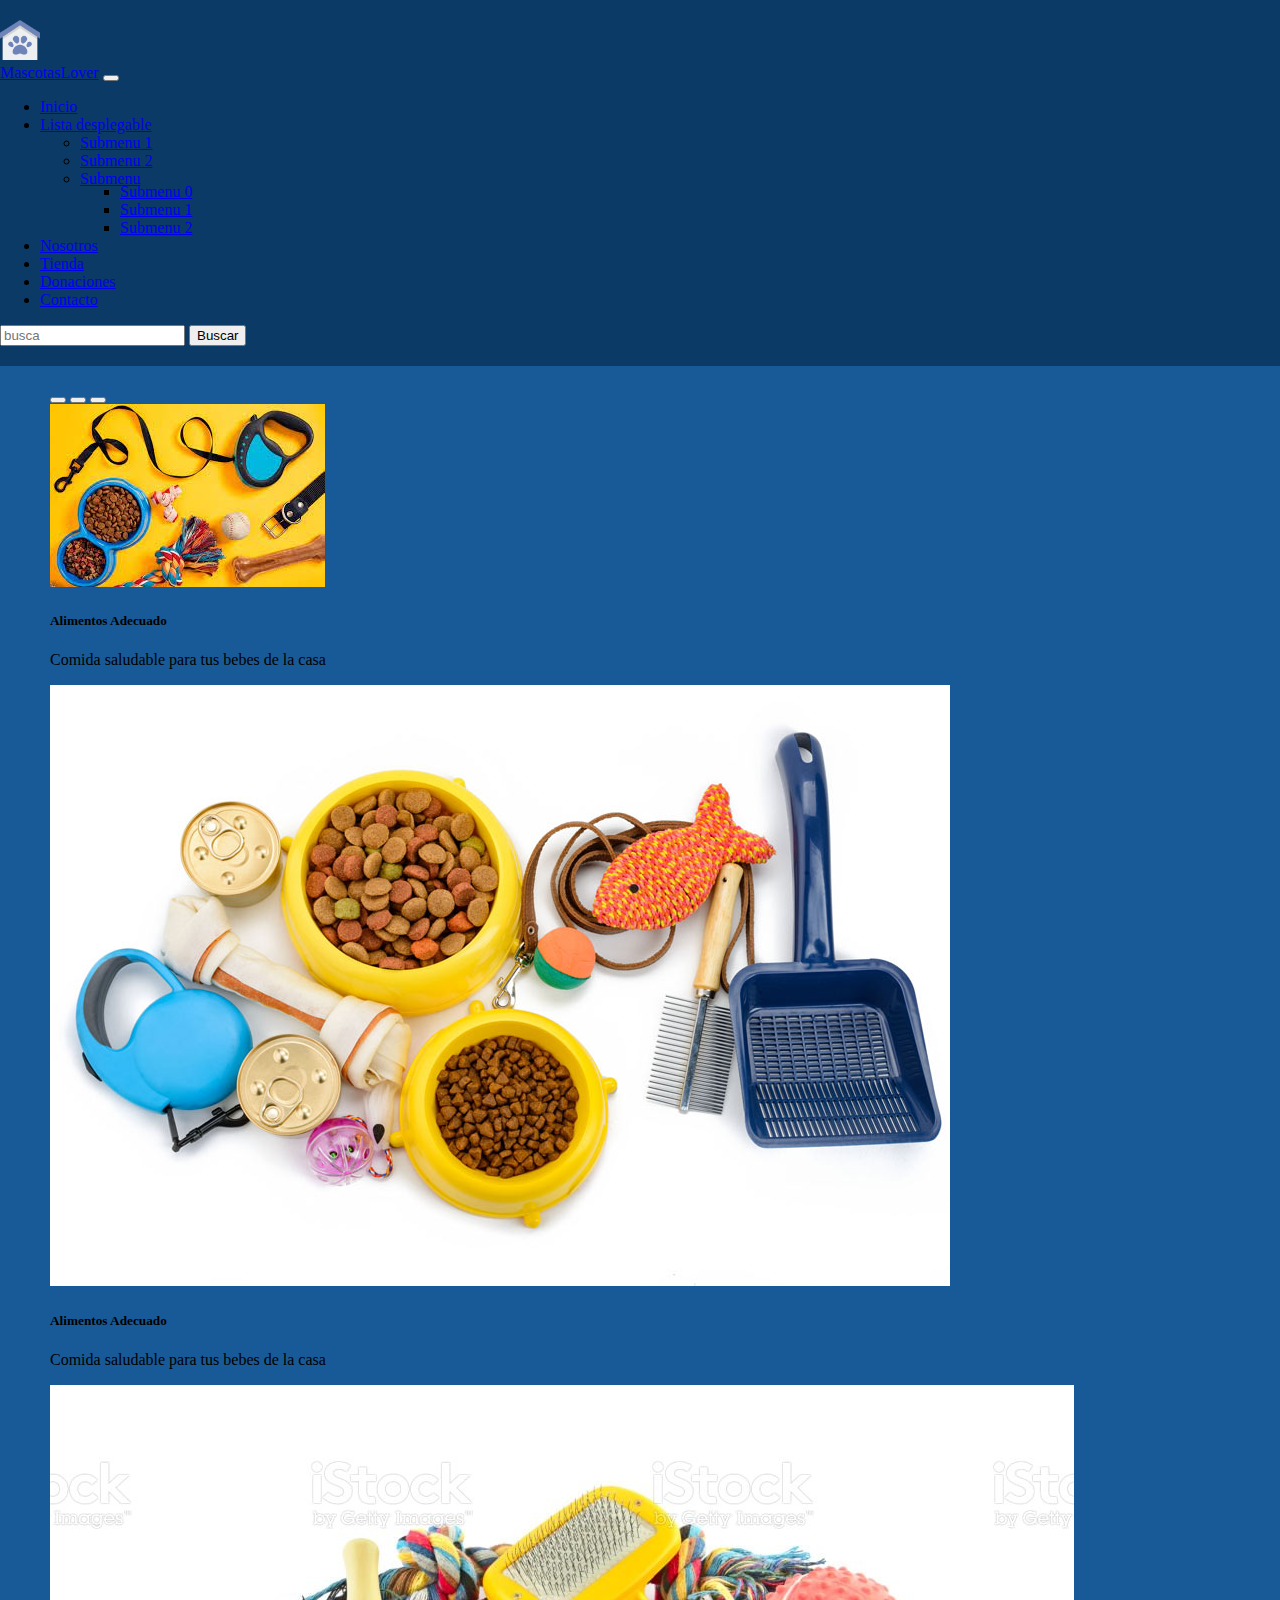
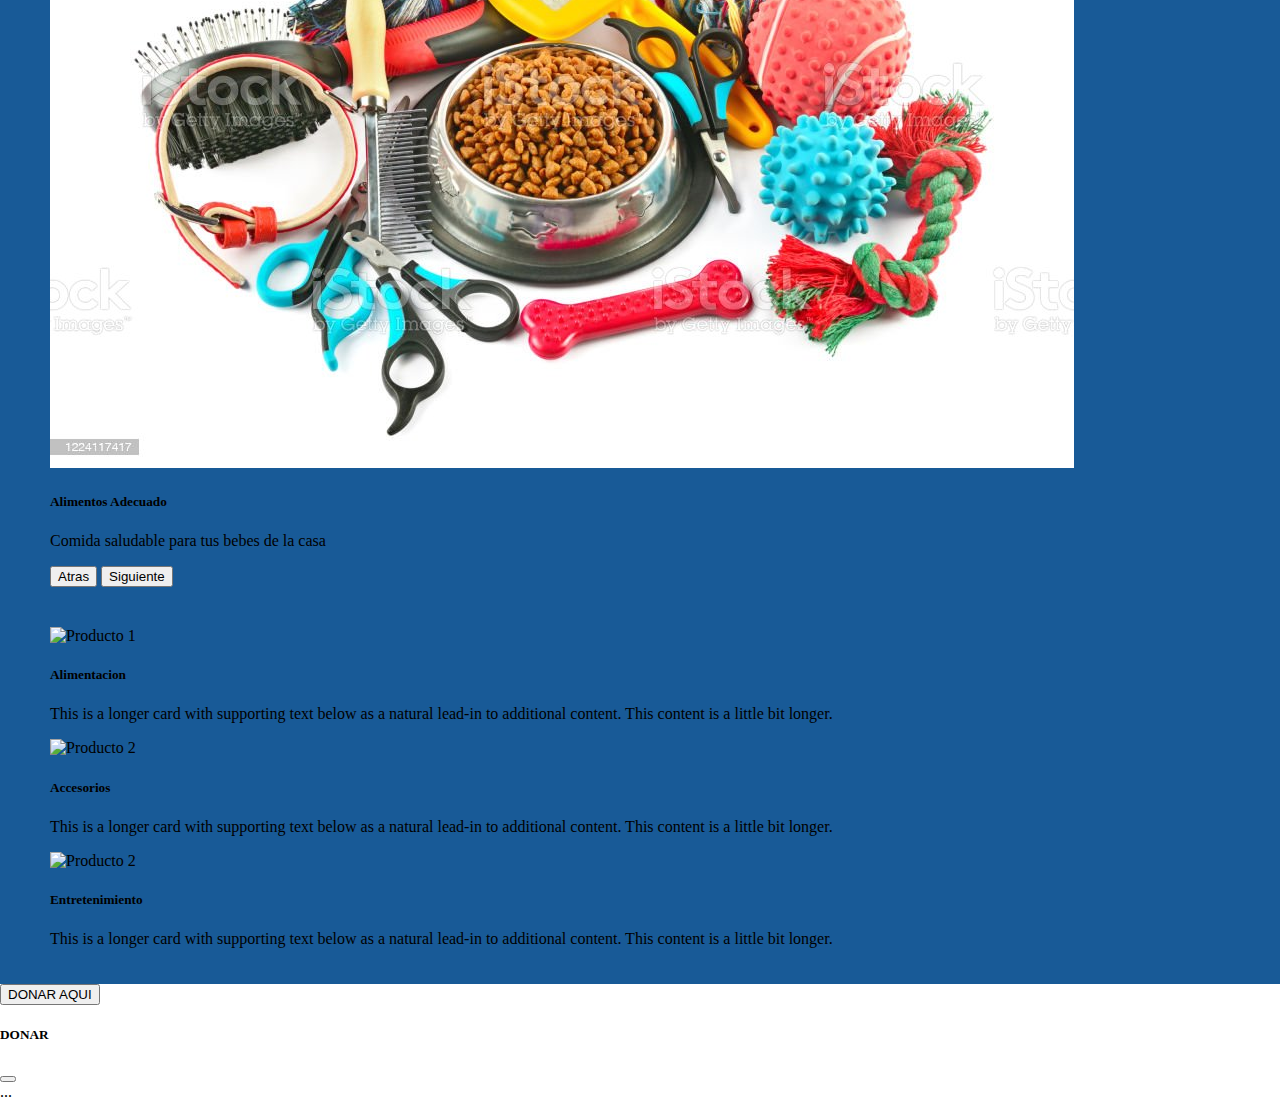
==== index.html @ edf89e9c "Avance 1.1" ====
<!doctype html>
<html lang="en">
  <head>
    <meta charset="utf-8">
    <meta name="viewport" content="width=device-width, initial-scale=1">

    <!-- Bootstrap CSS -->
    <link href="https://cdn.jsdelivr.net/npm/bootstrap@5.1.3/dist/css/bootstrap.min.css" rel="stylesheet" integrity="sha384-1BmE4kWBq78iYhFldvKuhfTAU6auU8tT94WrHftjDbrCEXSU1oBoqyl2QvZ6jIW3" crossorigin="anonymous">
    <link rel="icon" href="img/logo.png">
    <link rel="stylesheet" href="css/style.css">
    <title>MascotasLover</title>
  </head>
  <body>



    <header>
        <nav class="navbar navbar-expand-lg navbar-dark bg-dark fixed-top PX-5">
            <div class="container-fluid">              
                <div class="logo">
                    <img src="img/logo.png" alt="logo" width="40" height="40" class="d-inline-block align-text-top">
                </div>
                <a class="navbar-brand" href="index.html">MascotasLover</a>
                <button class="navbar-toggler" type="button" data-bs-toggle="collapse" data-bs-target="#navbarSupportedContent" aria-controls="navbarSupportedContent" aria-expanded="false" aria-label="Toggle navigation">
                    <span class="navbar-toggler-icon"></span>
                    </button>
                    <div class="collapse navbar-collapse" id="navbarSupportedContent">                       


            <ul class="navbar-nav mx-auto mb-2 mb-lg-0">
              <li class="nav-item">
                <a class="nav-link active" aria-current="page" href="index.html">Inicio</a>
              </li>

              <li class="nav-item dropdown">
                <a class="nav-link dropdown-toggle" href="#" id="navbarDropdownMenuLink" role="button" data-bs-toggle="dropdown" aria-expanded="false">
                  Lista desplegable
                </a>
                <ul class="dropdown-menu" aria-labelledby="navbarDropdownMenuLink">
                  <li><a class="dropdown-item" href="#">Submenu 1</a></li>
                  <li><a class="dropdown-item" href="#">Submenu 2</a></li>

                  <li class="dropdown-submenu">
                    <a class="dropdown-item dropdown-toggle" href="#">Submenu</a>
                    <ul class="dropdown-menu">
                      <li><a class="dropdown-item" href="#">Submenu 0</a></li>
                      <li><a class="dropdown-item" href="#">Submenu 1</a></li>
                      <li><a class="dropdown-item" href="#">Submenu 2</a></li>
                    </ul>
                  </li>
                </ul>
              </li>

              <li class="nav-item">
                <a class="nav-link" href="nosotros.html">Nosotros</a>
              </li>           
              
              <li class="nav-item">
                <a class="nav-link" href="tienda.html">Tienda</a>
              </li>

              <li class="nav-item">
                <a class="nav-link" href="donaciones.html">Donaciones</a>
              </li>

              <li class="nav-item">
                <a class="nav-link" href="contacto.html">Contacto</a>
              </li> 
            </ul>


            <form class="d-flex">
              <input class="form-control me-2" type="search" placeholder="busca" aria-label="Search">
              <button class="btn btn-outline-success" type="submit">Buscar</button>
            </form>
          </div>
        </div>
      </nav>
    </header> 


    <!-- programacion de carrusel de imagenes-->

    <div class="row" >
        <div class="col-1">

        </div>
        <div class="col-10">
            
    <div id="idcarrusel" class="carousel slide" data-bs-ride="carousel">
        <div class="carousel-indicators">
          <button type="button" data-bs-target="#idcarrusel" data-bs-slide-to="0" class="active" aria-current="true" aria-label="Slide 1"></button>
          <button type="button" data-bs-target="#idcarrusel" data-bs-slide-to="1" aria-label="Slide 2"></button>
          <button type="button" data-bs-target="#idcarrusel" data-bs-slide-to="2" aria-label="Slide 3"></button>
        </div>
        <div class="carousel-inner">
          <div class="carousel-item active">
            <img src="img/Imagen-1.jpg" class="d-block w-100 " alt="...">
            <div class="carousel-caption d-none d-md-block">
              <h5>Alimentos Adecuado</h5>
              <p>Comida saludable para tus bebes de la casa</p>
            </div>
          </div>

          <div class="carousel-item">
            <img src="img/Imagen-2.jpg" class="d-block w-100 " alt="...">
            <div class="carousel-caption d-none d-md-block">
              <h5>Alimentos Adecuado</h5>
              <p>Comida saludable para tus bebes de la casa</p>
            </div>
          </div>

          <div class="carousel-item">
            <img src="img/Imagen-3.jpg" class="d-block w-100 " alt="..."  class>
            <div class="carousel-caption d-none d-md-block ">
              <h5>Alimentos Adecuado</h5>
              <p>Comida saludable para tus bebes de la casa</p>
            </div>

          </div>
        </div>
        <button class="carousel-control-prev" type="button" data-bs-target="#idcarrusel" data-bs-slide="prev">
          <span class="carousel-control-prev-icon" aria-hidden="true"></span>
          <span class="visually-hidden">Atras</span>
        </button>
        <button class="carousel-control-next" type="button" data-bs-target="#idcarrusel" data-bs-slide="next">
          <span class="carousel-control-next-icon" aria-hidden="true"></span>
          <span class="visually-hidden">Siguiente</span>
        </button>
      </div>
    </div>
    <div class="col-1"></div>
    </div>
      

          <!-- Caja de imagenes -->
          <div class="row row-cols-1 row-cols-md-3 g-4">
            <div class="col">
              <div class="card">
                <img src="img/carnet_michi1.jpg" class="card-img-top" alt="Producto 1">
                <div class="card-body">
                  <h5 class="card-title">Alimentacion</h5>
                  <p class="card-text">This is a longer card with supporting text below as a natural lead-in to additional content. This content is a little bit longer.</p>
                </div>
              </div>
            </div>
            <div class="col">
              <div class="card">
                <img src="img/carnet_michi2.jpg" class="card-img-top" alt="Producto 2">
                <div class="card-body">
                  <h5 class="card-title">Accesorios</h5>
                  <p class="card-text">This is a longer card with supporting text below as a natural lead-in to additional content. This content is a little bit longer.</p>
                </div>
              </div>
            </div>
            <div class="col">
              <div class="card">
                <img src="img/carnet_michi2.jpg" class="card-img-top" alt="Producto 2">
                <div class="card-body">
                  <h5 class="card-title">Entretenimiento</h5>
                  <p class="card-text">This is a longer card with supporting text below as a natural lead-in to additional content. This content is a little bit longer.</p>
                </div>
              </div>
            </div>
          </div>
    
    
          <button class="btn btn-primary" type="button" data-bs-toggle="offcanvas" data-bs-target="#offcanvasRight" aria-controls="offcanvasRight">DONAR AQUI</button>
    
    <div class="offcanvas offcanvas-end" tabindex="-1" id="offcanvasRight" aria-labelledby="offcanvasRightLabel">
      <div class="offcanvas-header">
        <h5 id="offcanvasRightLabel">DONAR</h5>
        <button type="button" class="btn-close text-reset" data-bs-dismiss="offcanvas" aria-label="Close"></button>
      </div>
      <div class="offcanvas-body">
        ...
      </div>
    </div>

    <!-- Option 1: Bootstrap Bundle with Popper -->
    <script src="js/code.js"> </script>
    <script src="https://cdn.jsdelivr.net/npm/bootstrap@5.1.3/dist/js/bootstrap.bundle.min.js" integrity="sha384-ka7Sk0Gln4gmtz2MlQnikT1wXgYsOg+OMhuP+IlRH9sENBO0LRn5q+8nbTov4+1p" crossorigin="anonymous"></script>
  </body>
</html>
---- css/style.css ----
body {
    margin: 0;
    padding: 0;
    background: url("img/background.jpg") no-repeat fixed;
    font-family: 'segoe ui';
    background-size: 100% 1000vh;
  }
  

  .navbar {
    background-color: rgb(11, 58, 102) !important;
    padding: 20px 0px;
  }

  .navbar-var li:hover > ul.dropdown-menu{
      display: block;
  }

  .dropdown-submenu {
      position: relative;
  }

  .dropdown-submenu > .dropdown-menu {
      top: 0;
      margin-top: -5px;
      left: 100%;
  }

  .row {
    background-color: rgb(24, 90, 151) !important;
    padding: 20px 50px;

}
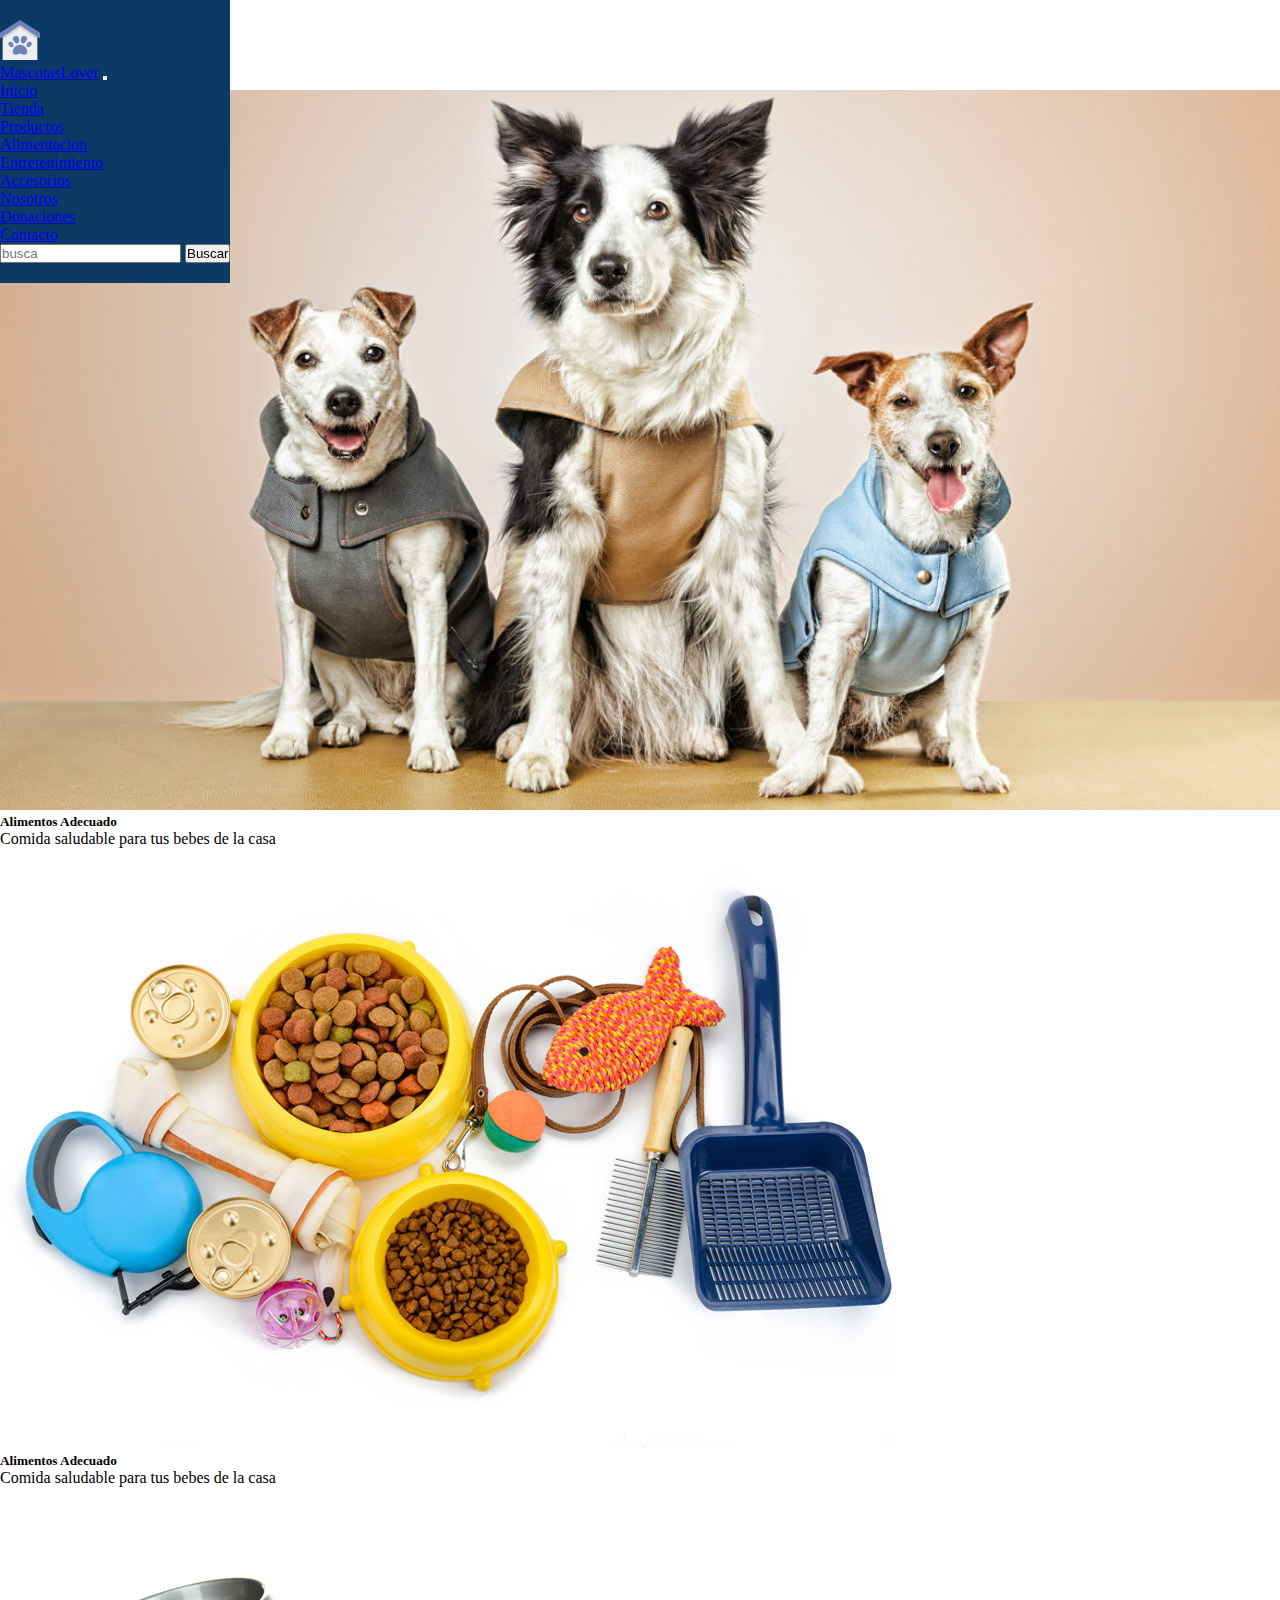
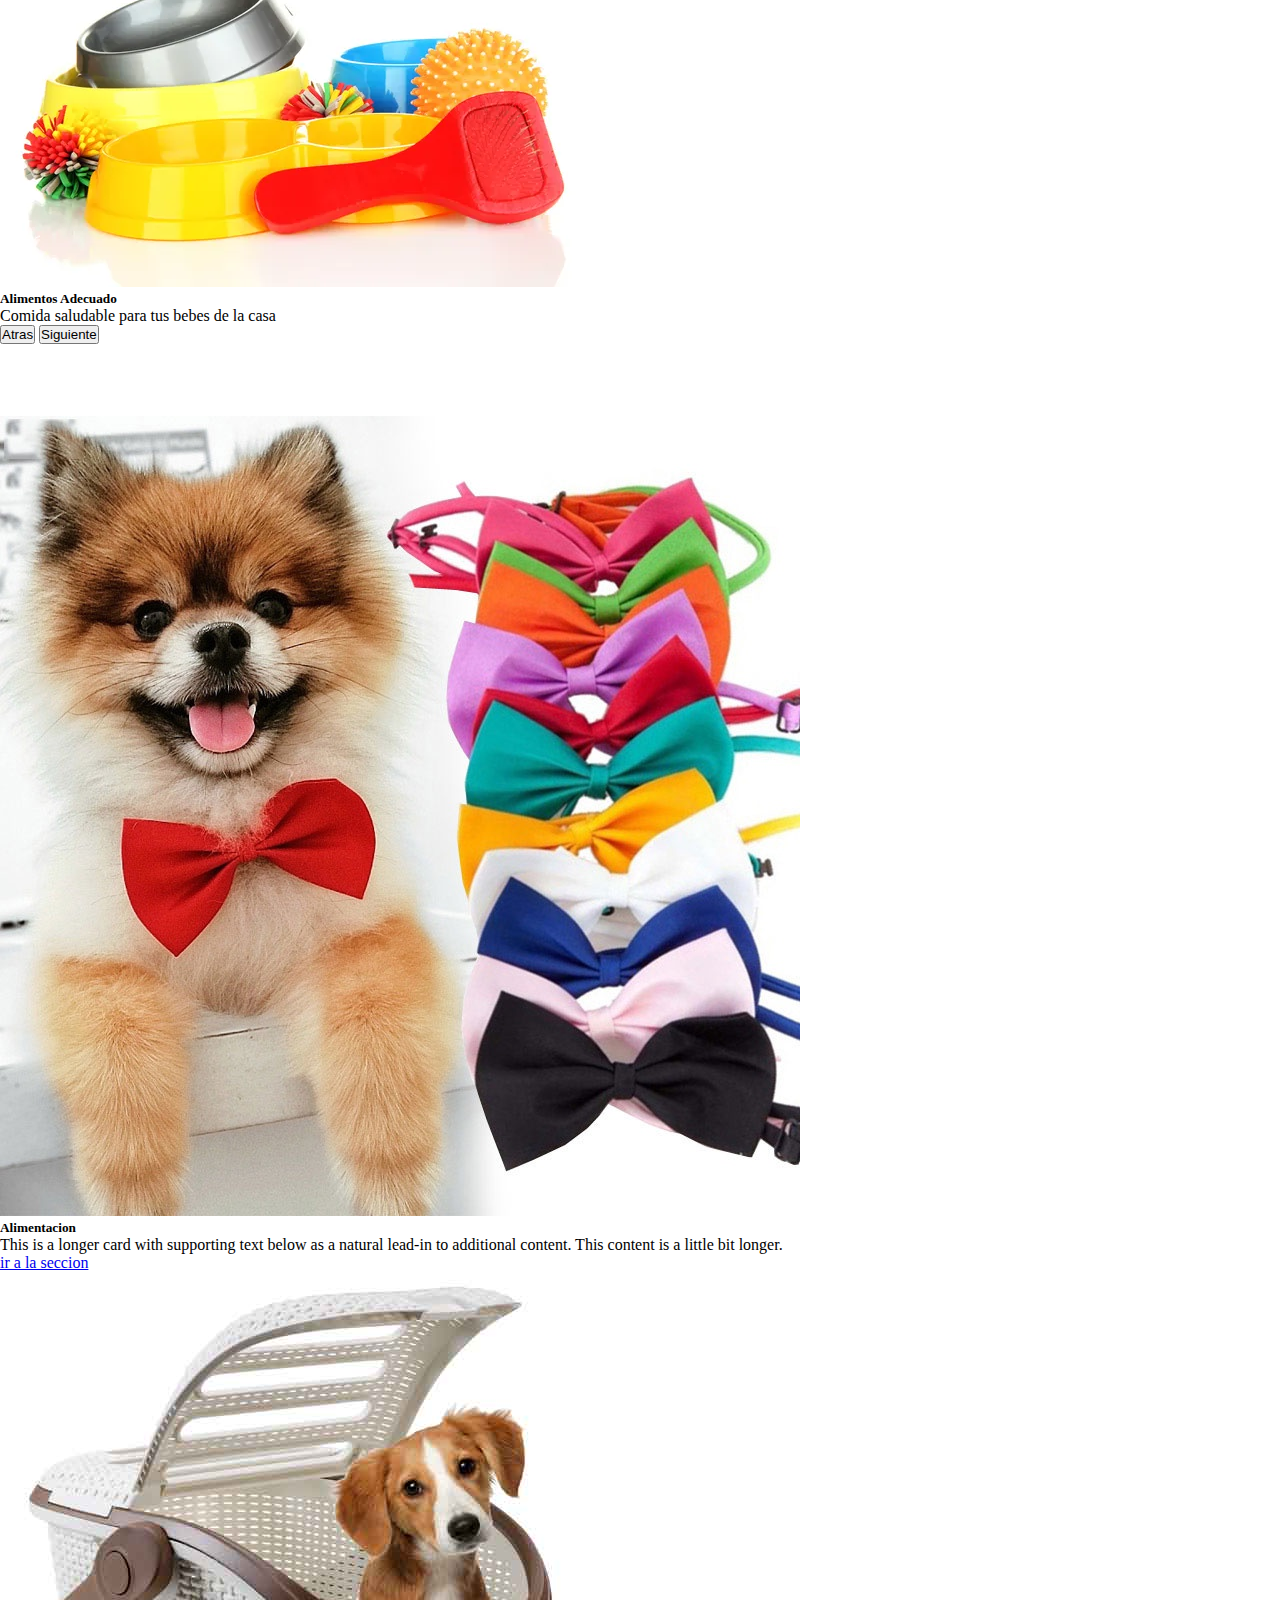
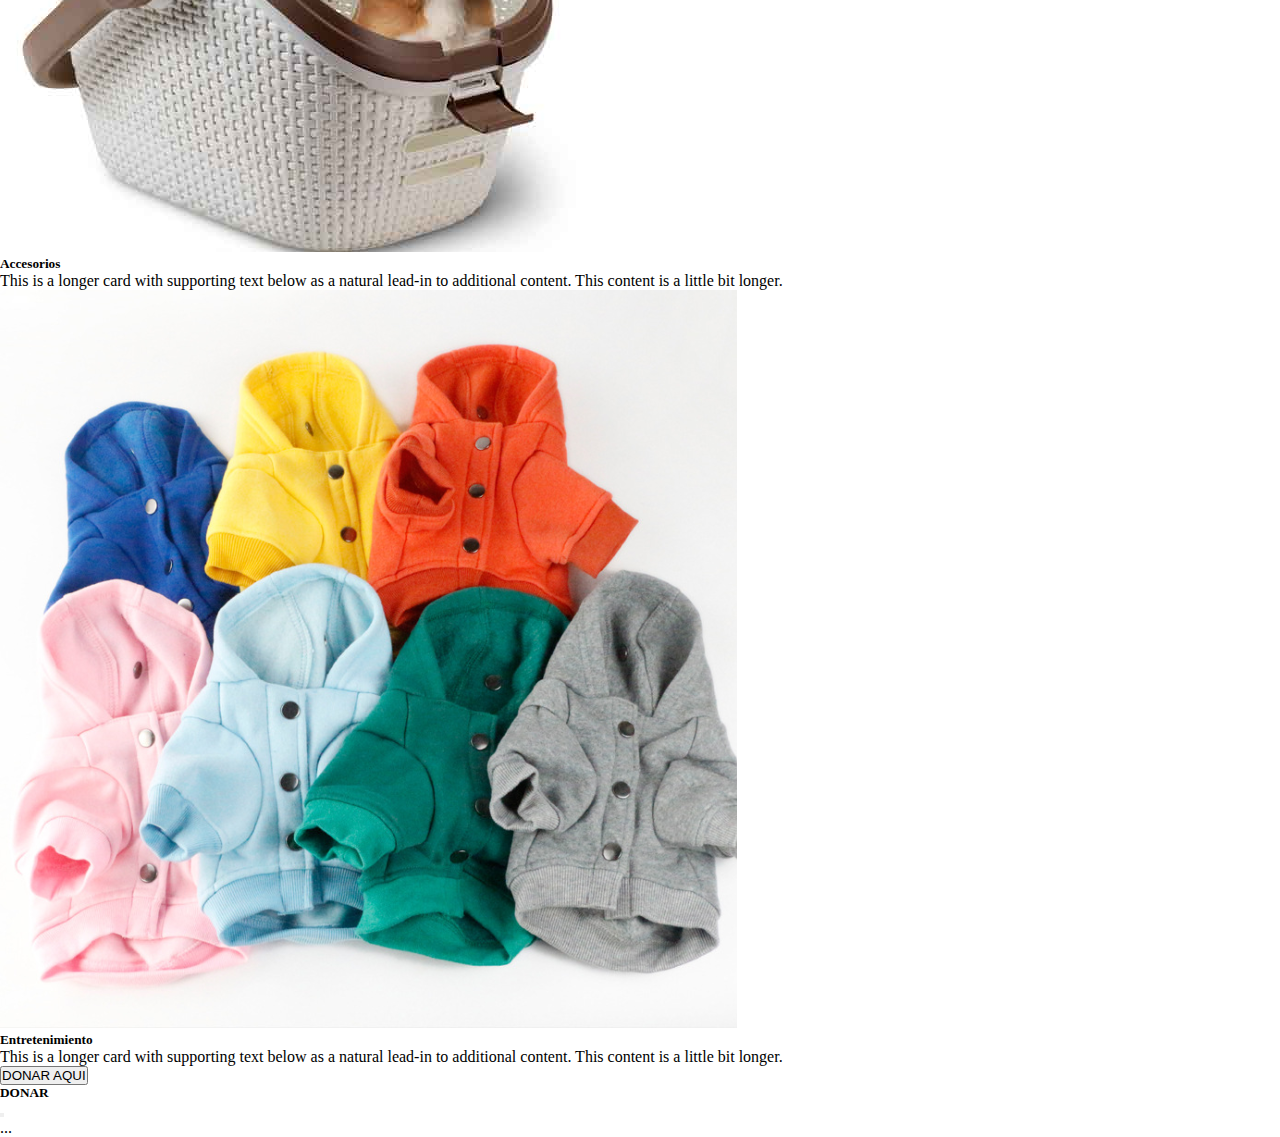
==== commit 5eea2275: "Tienda, imagenes e index actualizado 1.2" ====
--- a/index.html
+++ b/index.html
@@ -33,31 +33,21 @@
               </li>
 
               <li class="nav-item dropdown">
-                <a class="nav-link dropdown-toggle" href="#" id="navbarDropdownMenuLink" role="button" data-bs-toggle="dropdown" aria-expanded="false">
-                  Lista desplegable
+                <a class="nav-link dropdown-toggle" href="tienda.html" id="navbarDropdownMenuLink" role="button" data-bs-toggle="dropdown" aria-expanded="false">
+                 Tienda
                 </a>
                 <ul class="dropdown-menu" aria-labelledby="navbarDropdownMenuLink">
-                  <li><a class="dropdown-item" href="#">Submenu 1</a></li>
-                  <li><a class="dropdown-item" href="#">Submenu 2</a></li>
-
-                  <li class="dropdown-submenu">
-                    <a class="dropdown-item dropdown-toggle" href="#">Submenu</a>
-                    <ul class="dropdown-menu">
-                      <li><a class="dropdown-item" href="#">Submenu 0</a></li>
-                      <li><a class="dropdown-item" href="#">Submenu 1</a></li>
-                      <li><a class="dropdown-item" href="#">Submenu 2</a></li>
-                    </ul>
-                  </li>
+                  <li><a class="dropdown-item" href="tienda.html">Productos</a></li>
+                  <li><a class="dropdown-item" href="tienda.html">Alimentacion</a></li>
+                  <li><a class="dropdown-item" href="tienda.html">Entretenimiento</a></li>
+                  <li><a class="dropdown-item" href="tienda.html">Accesorios</a></li>
                 </ul>
               </li>
+
 
               <li class="nav-item">
                 <a class="nav-link" href="nosotros.html">Nosotros</a>
               </li>           
-              
-              <li class="nav-item">
-                <a class="nav-link" href="tienda.html">Tienda</a>
-              </li>
 
               <li class="nav-item">
                 <a class="nav-link" href="donaciones.html">Donaciones</a>
@@ -78,6 +68,8 @@
       </nav>
     </header> 
 
+    <br><br><br><br>
+
 
     <!-- programacion de carrusel de imagenes-->
 
@@ -95,7 +87,7 @@
         </div>
         <div class="carousel-inner">
           <div class="carousel-item active">
-            <img src="img/Imagen-1.jpg" class="d-block w-100 " alt="...">
+            <img src="img/Perros_1.jpg" class="d-block w-100 " alt="...">
             <div class="carousel-caption d-none d-md-block">
               <h5>Alimentos Adecuado</h5>
               <p>Comida saludable para tus bebes de la casa</p>
@@ -111,7 +103,7 @@
           </div>
 
           <div class="carousel-item">
-            <img src="img/Imagen-3.jpg" class="d-block w-100 " alt="..."  class>
+            <img src="img/alimentacion_2.jpg" class="d-block w-100 " alt="...">
             <div class="carousel-caption d-none d-md-block ">
               <h5>Alimentos Adecuado</h5>
               <p>Comida saludable para tus bebes de la casa</p>
@@ -132,21 +124,23 @@
     <div class="col-1"></div>
     </div>
       
+    <br><br><br><br>
 
           <!-- Caja de imagenes -->
           <div class="row row-cols-1 row-cols-md-3 g-4">
             <div class="col">
               <div class="card">
-                <img src="img/carnet_michi1.jpg" class="card-img-top" alt="Producto 1">
+                <img src="img/accesorio1.jpg" class="card-img-top" alt="Producto 1 w-20" >
                 <div class="card-body">
                   <h5 class="card-title">Alimentacion</h5>
                   <p class="card-text">This is a longer card with supporting text below as a natural lead-in to additional content. This content is a little bit longer.</p>
+                  <a href="#" class="btn btn-primary">ir a la seccion</a>
                 </div>
               </div>
             </div>
             <div class="col">
               <div class="card">
-                <img src="img/carnet_michi2.jpg" class="card-img-top" alt="Producto 2">
+                <img src="img/accesorio2.jpg" class="card-img-top" alt="Producto 2 " >
                 <div class="card-body">
                   <h5 class="card-title">Accesorios</h5>
                   <p class="card-text">This is a longer card with supporting text below as a natural lead-in to additional content. This content is a little bit longer.</p>
@@ -155,7 +149,7 @@
             </div>
             <div class="col">
               <div class="card">
-                <img src="img/carnet_michi2.jpg" class="card-img-top" alt="Producto 2">
+                <img src="img/ropa_1.png" class="card-img-top" alt="Producto 2" >
                 <div class="card-body">
                   <h5 class="card-title">Entretenimiento</h5>
                   <p class="card-text">This is a longer card with supporting text below as a natural lead-in to additional content. This content is a little bit longer.</p>
--- a/css/style.css
+++ b/css/style.css
@@ -1,5 +1,8 @@
 
-  
+  * {
+  padding: 0%;
+  margin: 0%;
+  }
   body {
     margin: 0;
     padding: 0;
@@ -11,6 +14,7 @@
 
   .navbar {
     background-color: rgb(11, 58, 102) !important;
+    position: fixed;
     padding: 20px 0px;
   }
 
@@ -28,8 +32,34 @@
       left: 100%;
   }
 
-  .row {
-    background-color: rgb(24, 90, 151) !important;
-    padding: 20px 50px;
 
-}
+  .box {
+    width: 200px;
+  }
+  .minibox {
+    width: 50px;
+  }
+  .width {
+    width: 100%;
+  }
+  .max {
+    max-width: 100%;
+  }
+
+  .Encabezado > h1 {
+    text-align: center;
+    font-family: Arial, Helvetica, sans-serif;
+    background-color: rgb(11, 58, 102) !important;
+    position: relative;
+    color: aliceblue;
+    
+  }
+
+  .Encabezado > p {
+    text-align: center;
+    font-family: Arial, Helvetica, sans-serif;
+    position: relative;
+    color: rgb(60, 131, 192);
+    
+
+  }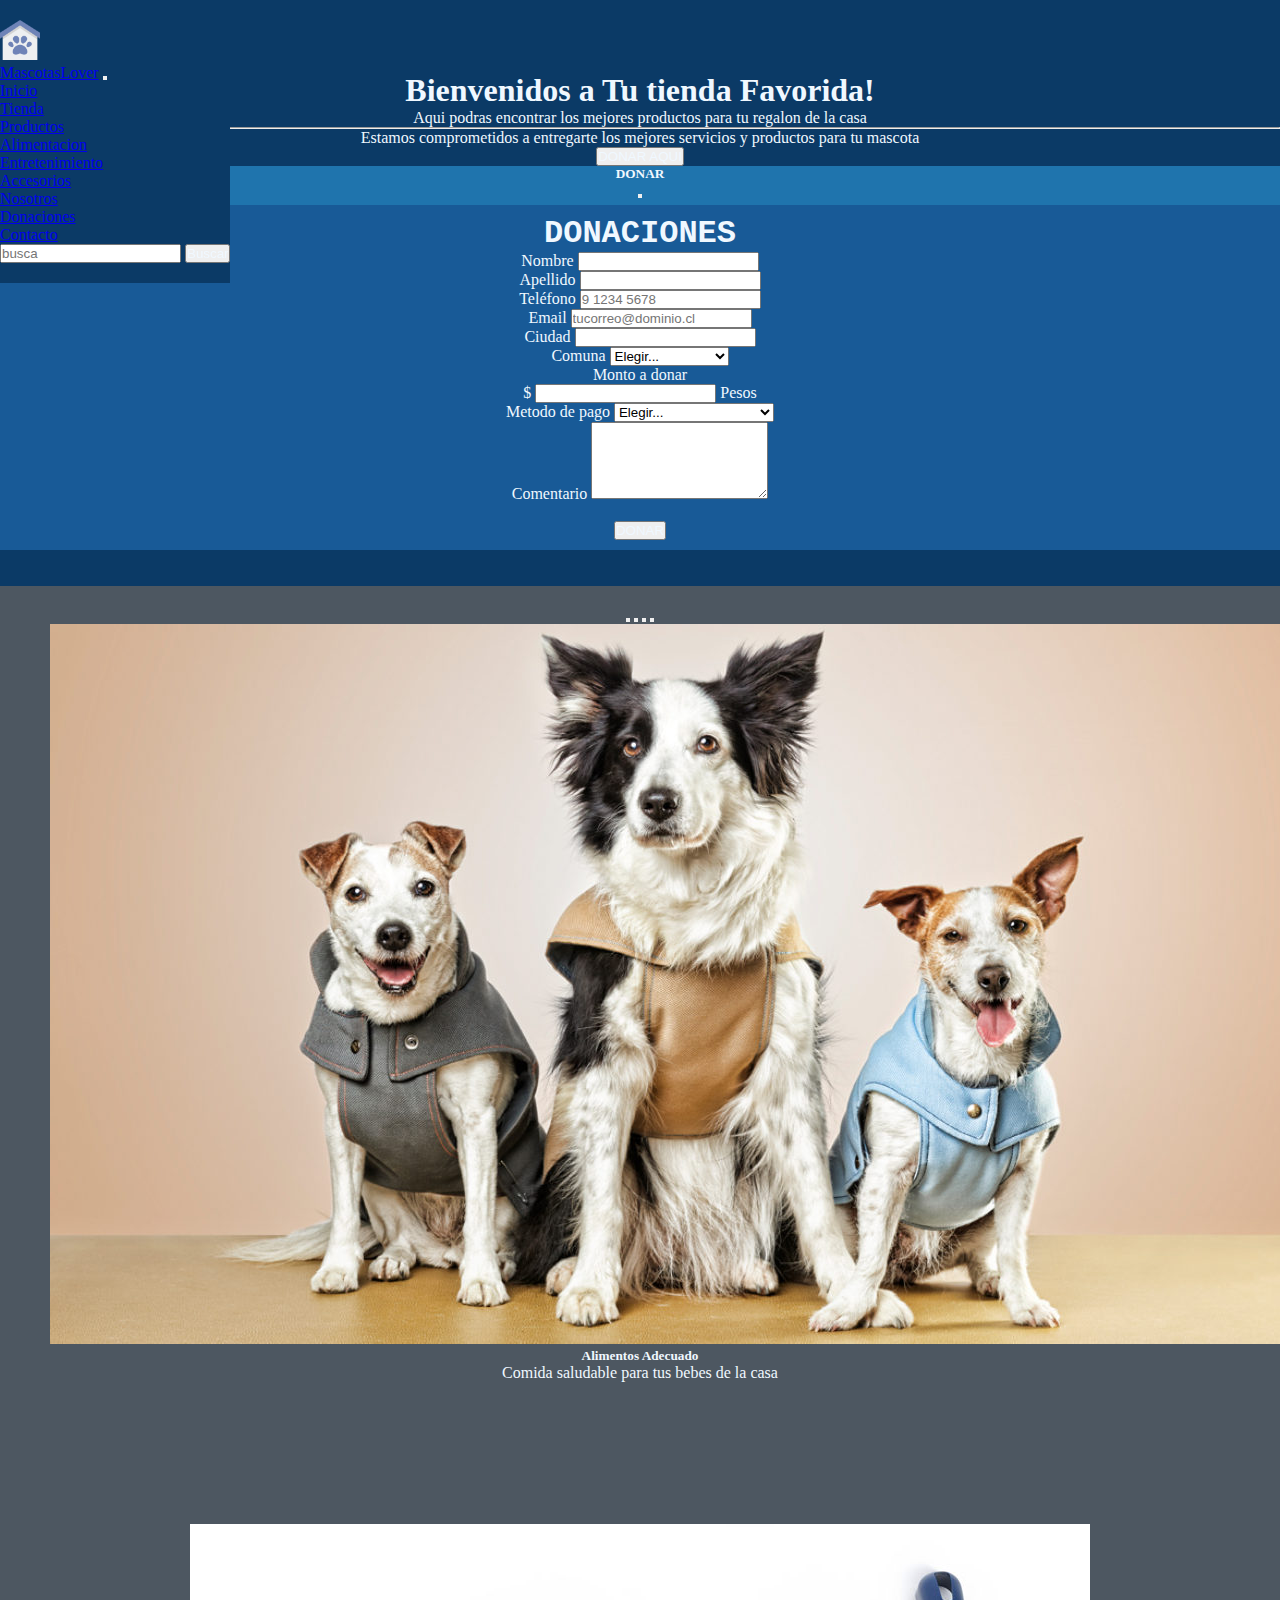
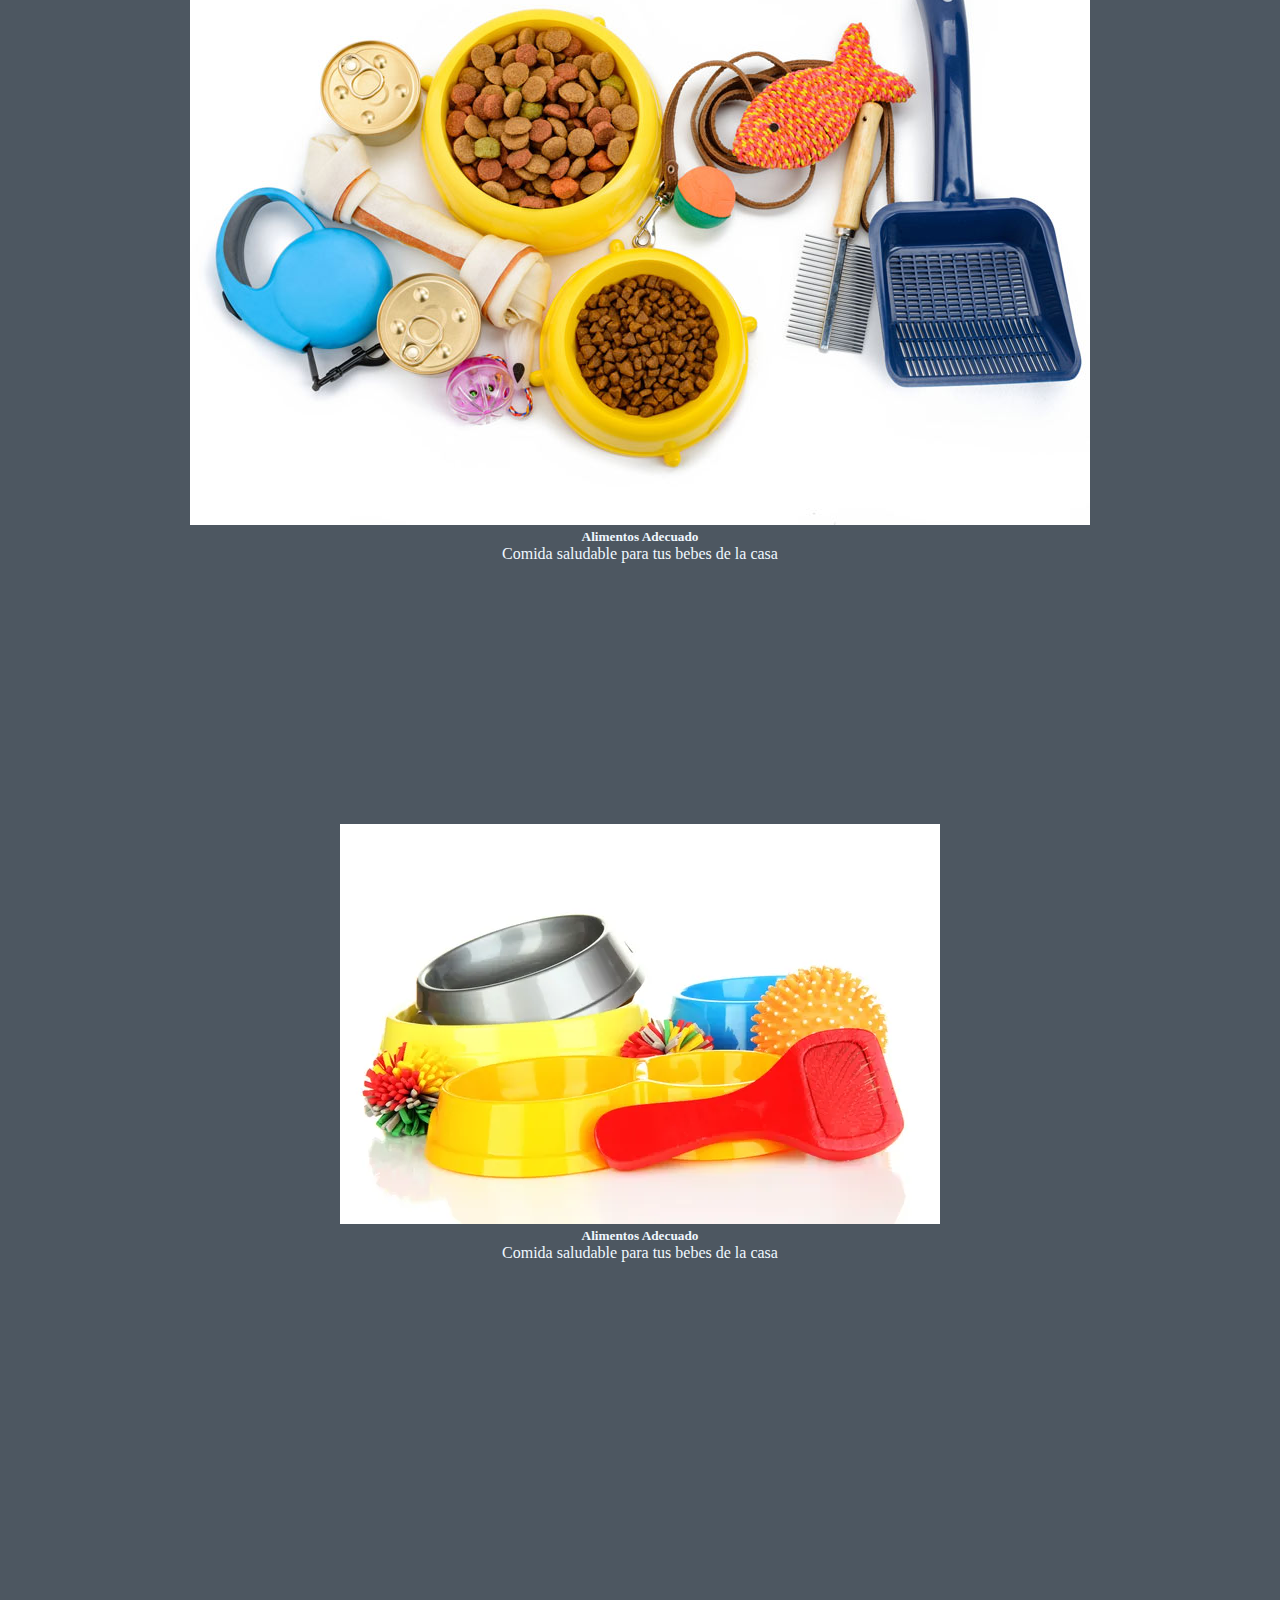
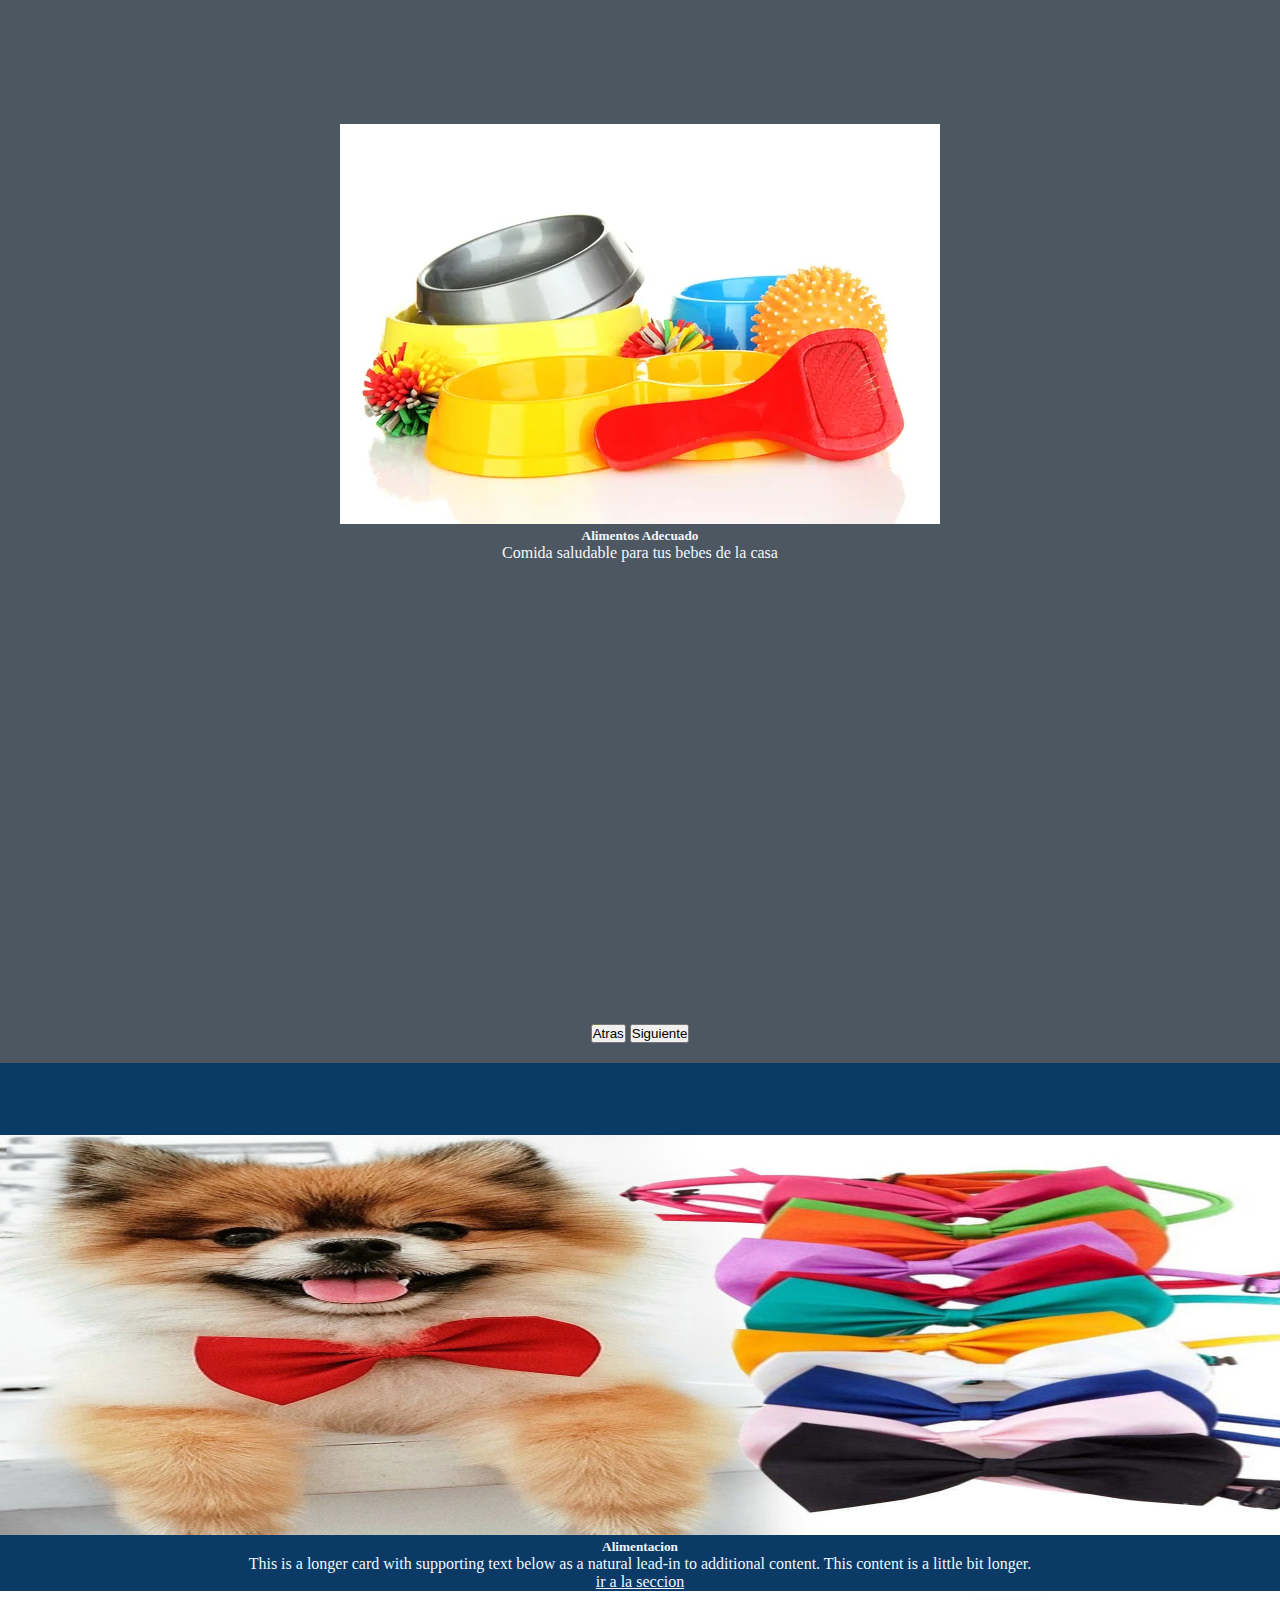
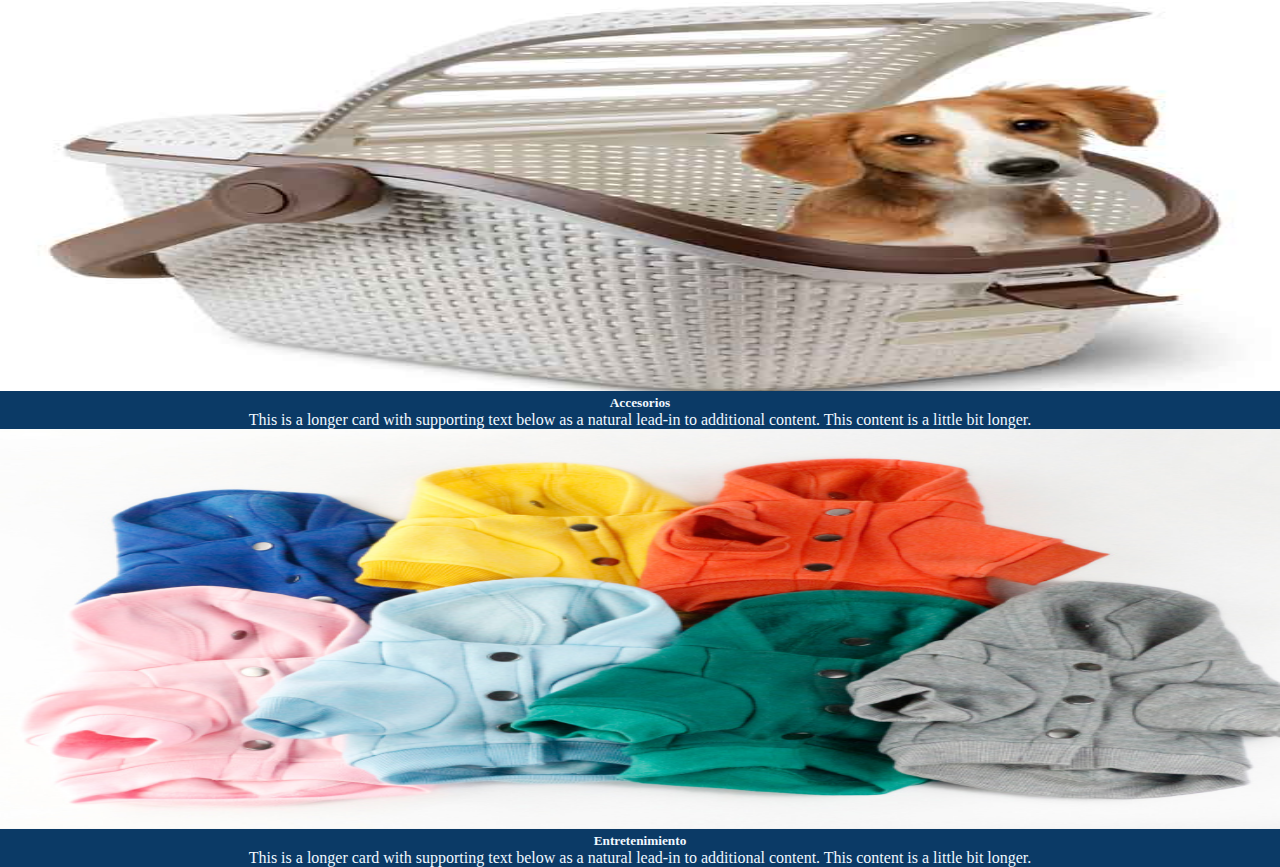
==== commit eb6b2b49: "Actualizacion Indec Carrusel y Card + Css" ====
--- a/index.html
+++ b/index.html
@@ -67,8 +67,96 @@
         </div>
       </nav>
     </header> 
-
     <br><br><br><br>
+
+    <div class="MascotaLover">
+      <h1 class="display-4">Bienvenidos a Tu tienda Favorida!</h1>
+      <p class="lead">Aqui podras encontrar los mejores productos para tu regalon de la casa </p>
+      <hr class="my-4">
+      <p>Estamos comprometidos a entregarte los mejores servicios y productos para tu mascota</p>
+      <button class="btn btn-primary" type="button" data-bs-toggle="offcanvas" data-bs-target="#offcanvasRight" aria-controls="offcanvasRight">DONAR AQUI</button>
+    
+      <div class="offcanvas offcanvas-end" tabindex="-1" id="offcanvasRight" aria-labelledby="offcanvasRightLabel">
+        <div class="offcanvas-header">
+          <h5 id="offcanvasRightLabel">DONAR</h5>
+          <button type="button" class="btn-close text-reset" data-bs-dismiss="offcanvas" aria-label="Close"></button>
+        </div>
+        <div class="offcanvas-body">
+          <div class="donaciones">
+            <h1 class="titulo-donaciones">DONACIONES</h1>  
+              <div class="col-12">
+              <form class="row g-3">
+                    
+                    <div class="col-md-6">
+                    <label for="inputnombre" class="form-label">Nombre</label>
+                    <input type="text" class="form-control" id="inputnombre" required minlength="3" maxlength="30" pattern="[A-Za-z]+">
+                    </div>
+                    <div class="col-md-6">
+                    <label for="inputapellido" class="form-label">Apellido</label>
+                    <input type="text" class="form-control" id="inputapellido" required minlength="3" maxlength="30" pattern="[A-Za-z]+">
+                    </div>
+                    <div class="col-md-6">
+                    <label for="inputTelefono" class="form-label">Teléfono</label>
+                    <input type="text" class="form-control" id="inputTelefono" placeholder="9 1234 5678" required pattern="^[9|8|7|6|5]\d{8}$">
+                    </div>
+                    <div class="col-md-6">
+                    <label for="inputEmail" class="form-label">Email</label>
+                    <input type="email" class="form-control" id="inputEmail" placeholder="tucorreo@dominio.cl" required>
+                    </div>
+                    <div class="col-md-6">
+                    <label for="inputCity" class="form-label">Ciudad</label>
+                    <input type="text" class="form-control" id="inputCity">
+                    </div>
+                    <div class="col-md-6">
+                    <label for="inputState" class="form-label">Comuna</label>
+                    <select id="inputState" class="form-select">
+                    <option selected>Elegir...</option>
+                    <option>La Florida</option>
+                    <option>Maipú</option>
+                    <option>Santiago Centro</option>
+                    <option>Pudahuel</option>
+                    <option>Otro</option>
+                    </select>
+                    </div>
+                    <div class="col-md-6">
+                        <label for="inputDonacion" class="form-label">Monto a donar</label>
+                    
+                    <div class="input-group mb-3">
+                        <span class="input-group-text">$</span>
+                        <input type="number" class="form-control" aria-label="Amount (to the nearest dollar)">
+                        <span class="input-group-text">Pesos</span>
+                    </div>
+                    </div>
+                    <div class="col-md-6">
+                        <label for="inputState" class="form-label">Metodo de pago</label>
+                        <select id="inputState" class="form-select">
+                        <option selected>Elegir...</option>
+                        <option>Credito</option>
+                        <option>Debito</option>
+                        <option>Cuenta Corriente</option>
+                        <option>Transferencia Bancaria</option>
+
+                        </select>
+                    </div>
+                    <div class="col-12">
+                        <label for="inputComentario" class="form-label">Comentario</label>
+                        <textarea class="form-control" id="inputComentario" maxlength="140" rows="5"></textarea>
+                    </div>
+
+
+                    <div class="col-12">
+                    <br>
+                    <button type="submit" class="btn btn-primary">DONAR</button>
+                    </div>
+              </form>
+              </div>
+             
+        </div>
+          
+        </div>
+    </div>
+<br><br>
+
 
 
     <!-- programacion de carrusel de imagenes-->
@@ -84,10 +172,11 @@
           <button type="button" data-bs-target="#idcarrusel" data-bs-slide-to="0" class="active" aria-current="true" aria-label="Slide 1"></button>
           <button type="button" data-bs-target="#idcarrusel" data-bs-slide-to="1" aria-label="Slide 2"></button>
           <button type="button" data-bs-target="#idcarrusel" data-bs-slide-to="2" aria-label="Slide 3"></button>
+          <button type="button" data-bs-target="#idcarrusel" data-bs-slide-to="3" aria-label="Slide 4"></button>
         </div>
         <div class="carousel-inner">
           <div class="carousel-item active">
-            <img src="img/Perros_1.jpg" class="d-block w-100 " alt="...">
+            <img src="img/Perros_1.jpg" class="d-block w-100 " alt="Tienda"> 
             <div class="carousel-caption d-none d-md-block">
               <h5>Alimentos Adecuado</h5>
               <p>Comida saludable para tus bebes de la casa</p>
@@ -108,8 +197,18 @@
               <h5>Alimentos Adecuado</h5>
               <p>Comida saludable para tus bebes de la casa</p>
             </div>
-
-          </div>
+          </div>
+
+          <div class="carousel-item">
+            <img src="img/alimentacion_2.jpg" class="d-block w-100 " alt="...">
+            <div class="carousel-caption d-none d-md-block ">
+              <h5>Alimentos Adecuado</h5>
+              <p>Comida saludable para tus bebes de la casa</p>
+            </div>
+          </div>
+
+
+
         </div>
         <button class="carousel-control-prev" type="button" data-bs-target="#idcarrusel" data-bs-slide="prev">
           <span class="carousel-control-prev-icon" aria-hidden="true"></span>
@@ -159,16 +258,7 @@
           </div>
     
     
-          <button class="btn btn-primary" type="button" data-bs-toggle="offcanvas" data-bs-target="#offcanvasRight" aria-controls="offcanvasRight">DONAR AQUI</button>
-    
-    <div class="offcanvas offcanvas-end" tabindex="-1" id="offcanvasRight" aria-labelledby="offcanvasRightLabel">
-      <div class="offcanvas-header">
-        <h5 id="offcanvasRightLabel">DONAR</h5>
-        <button type="button" class="btn-close text-reset" data-bs-dismiss="offcanvas" aria-label="Close"></button>
-      </div>
-      <div class="offcanvas-body">
-        ...
-      </div>
+
     </div>
 
     <!-- Option 1: Bootstrap Bundle with Popper -->
--- a/css/style.css
+++ b/css/style.css
@@ -2,11 +2,12 @@
   * {
   padding: 0%;
   margin: 0%;
+
   }
   body {
     margin: 0;
     padding: 0;
-    background: url("img/background.jpg") no-repeat fixed;
+    background-color: rgb(11, 58, 102);
     font-family: 'segoe ui';
     background-size: 100% 1000vh;
   }
@@ -60,6 +61,98 @@
     font-family: Arial, Helvetica, sans-serif;
     position: relative;
     color: rgb(60, 131, 192);
+  }
     
 
+  .row > .card{
+    background-color: rgb(24, 90, 151) !important;
+    padding: 20px 50px;
+    color: black;
+}
+
+#idcarrusel{
+
+  background-color: rgb(77, 87, 97) !important;
+  padding: 20px 50px;
+
+}
+
+
+  .contacto {
+    background-color: rgb(24, 90, 151);
+    padding: 10px 10px;
+    color:aliceblue;
+    margin-top: 5px;
+  }
+
+  .titulo-contacto {
+    margin:auto;
+    text-align: center;
+    font-family: courier, Arial, Helvetica, sans-serif;
+  }
+
+  .btn {
+    color:aliceblue;
+  }
+
+  .donaciones {
+    background-color: rgb(24, 90, 151);
+    padding: 10px 10px;
+    color:aliceblue;
+    margin-top: 5px;
+  }
+
+  .titulo-donaciones {
+    margin:auto;
+    text-align: center;
+    font-family: courier, Arial, Helvetica, sans-serif;
+  }
+
+  .footer {
+    background-color: rgb(24, 90, 151);
+    padding: 4rem 0;
+    text-align: center;
+    margin-top: -1rem;
+  }
+
+  .footer-container {
+    width: 85%;
+    max-width: 850px;
+    margin: 0 auto;
+    text-align: center;
+    color:aliceblue;
+  }
+
+  .MascotaLover {
+    color: aliceblue;
+    text-align: center;
+  }
+
+  .offcanvas {
+    background-color: rgb(31, 116, 173);
+  }
+
+  .carousel-item {
+    height: 100vh;
+    min-height: 100px;
+    background: no-repeat center center scroll;
+    -webkit-background-size: relative;
+    -moz-background-size: relative;
+    -o-background-size: relative;
+    background-size: relative;
+  }
+
+
+
+  
+  .card-columns .card {
+    display: inline-block;
+    width: 100%;
+  }
+  
+  .card-img-top {
+    width: 100%;
+    height: 400px !important;
+    border-top-left-radius: calc(0.25rem - 80px);
+    border-top-right-radius: calc(0.25rem - 80px);
   }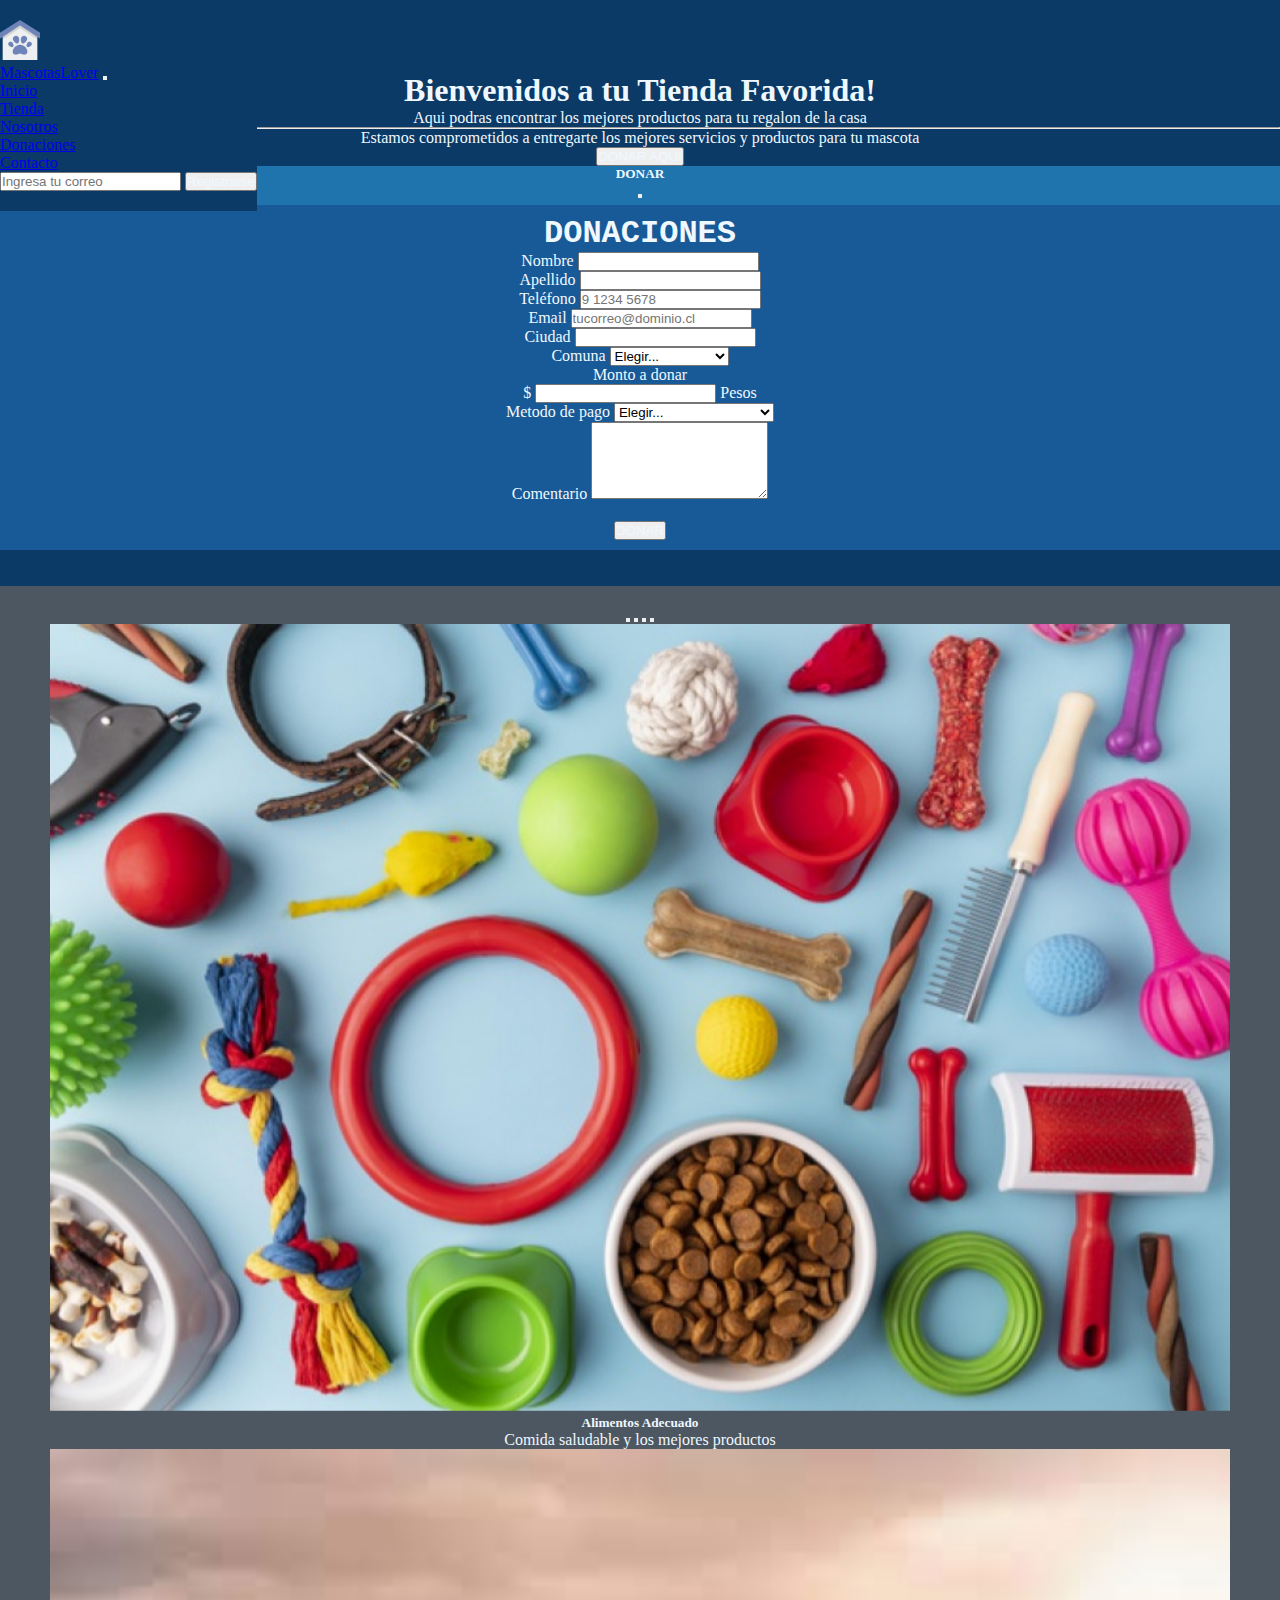
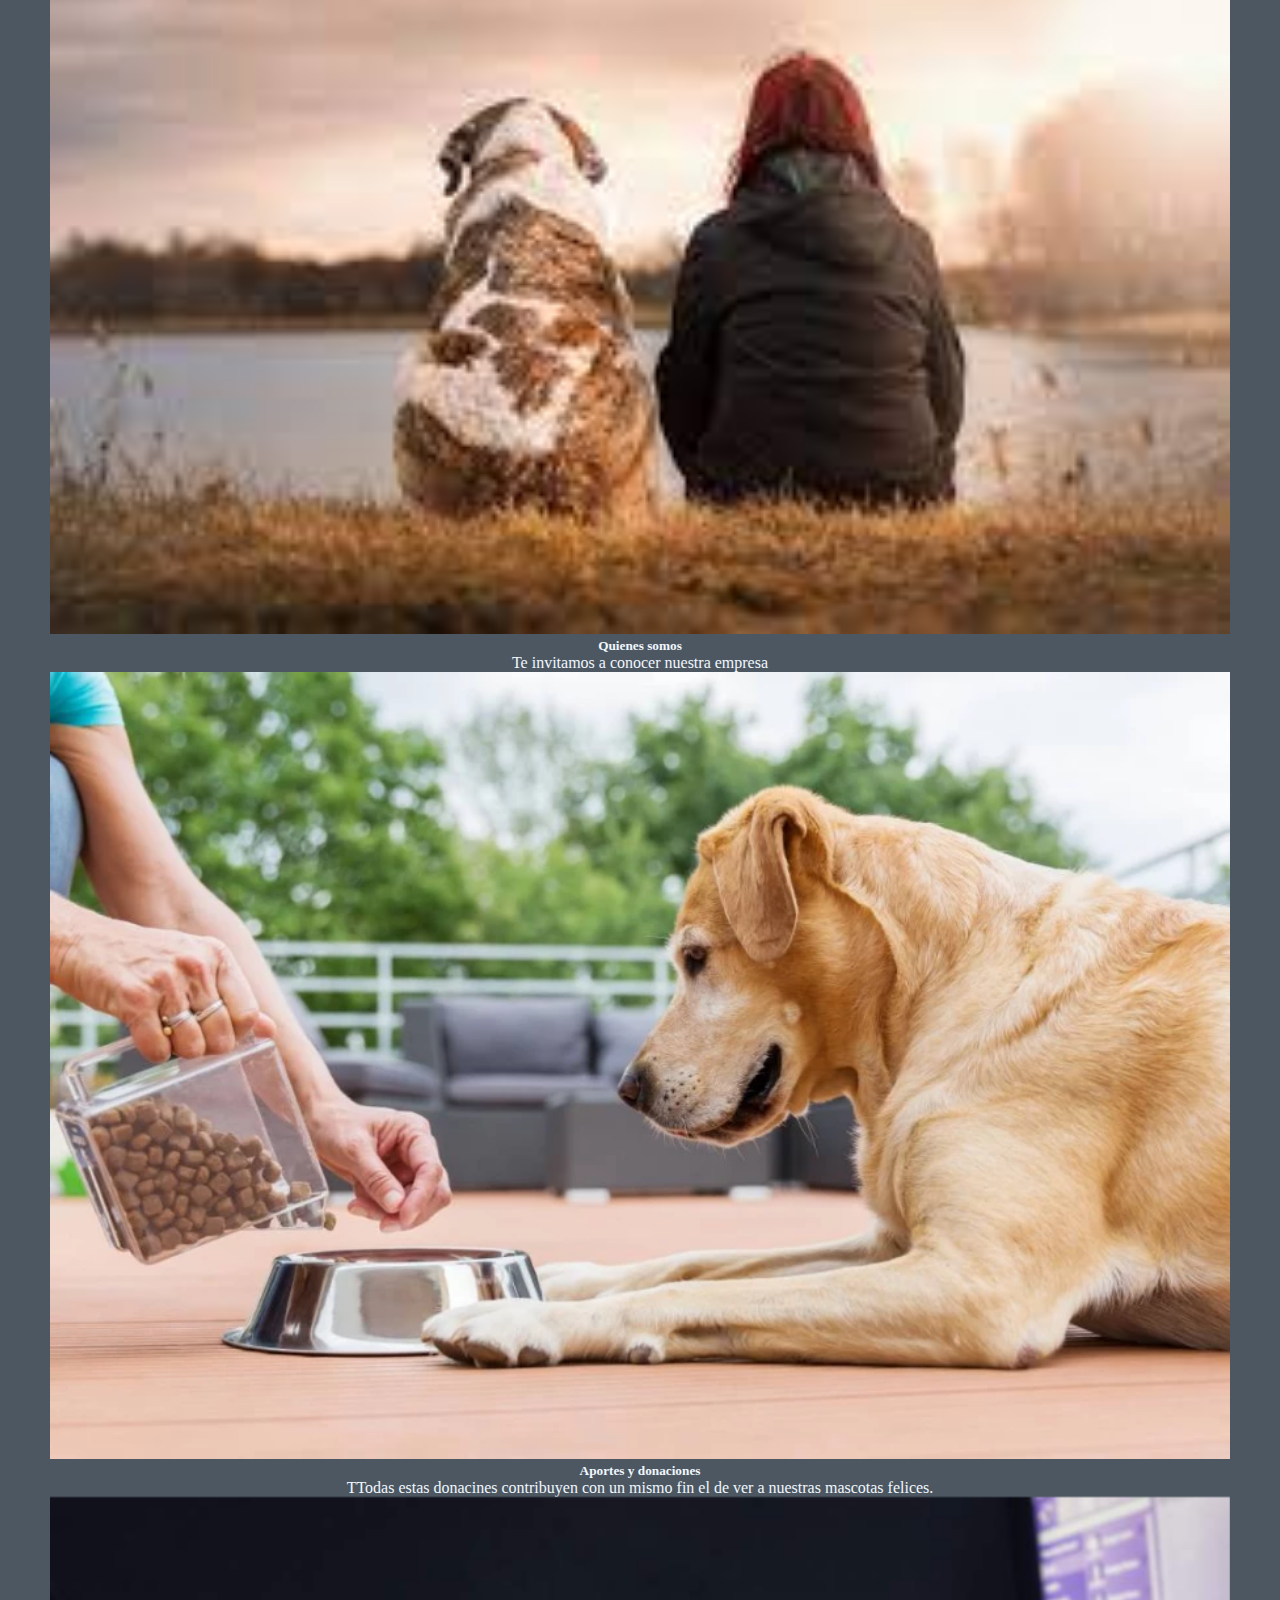
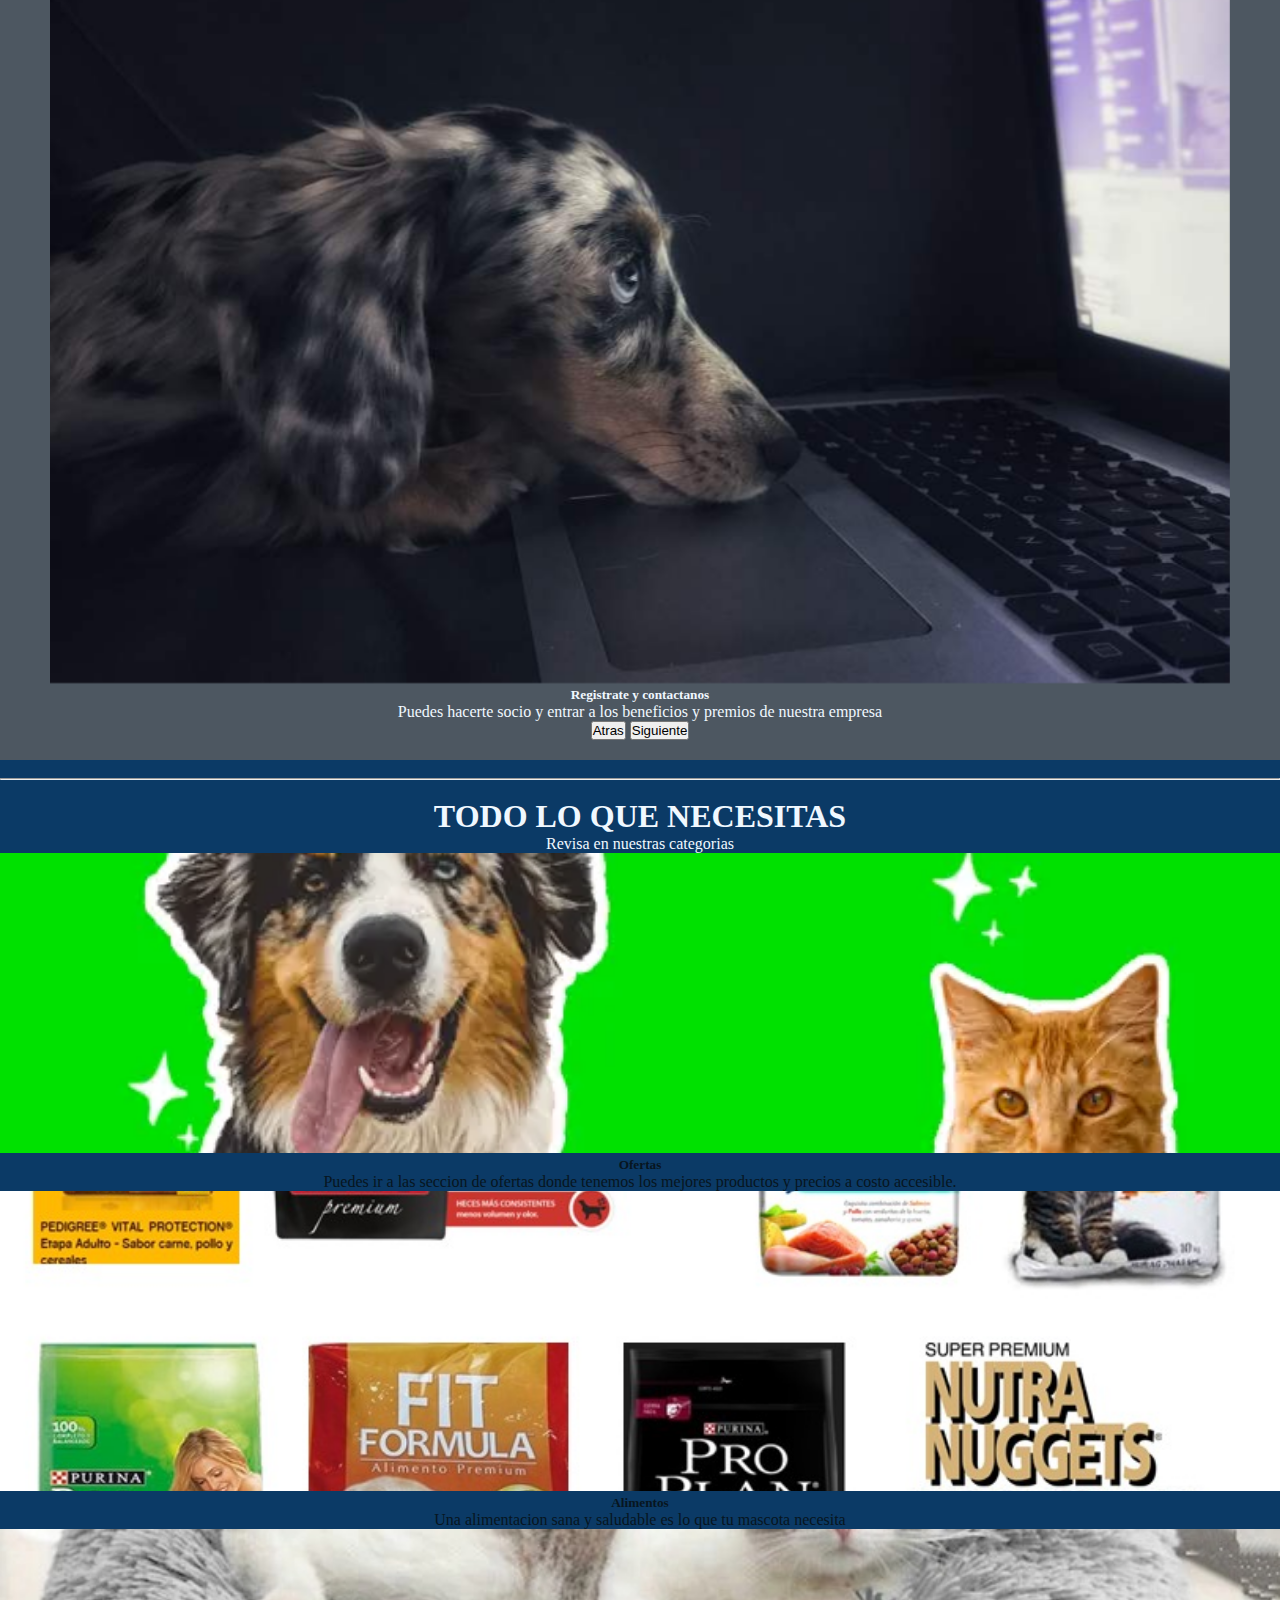
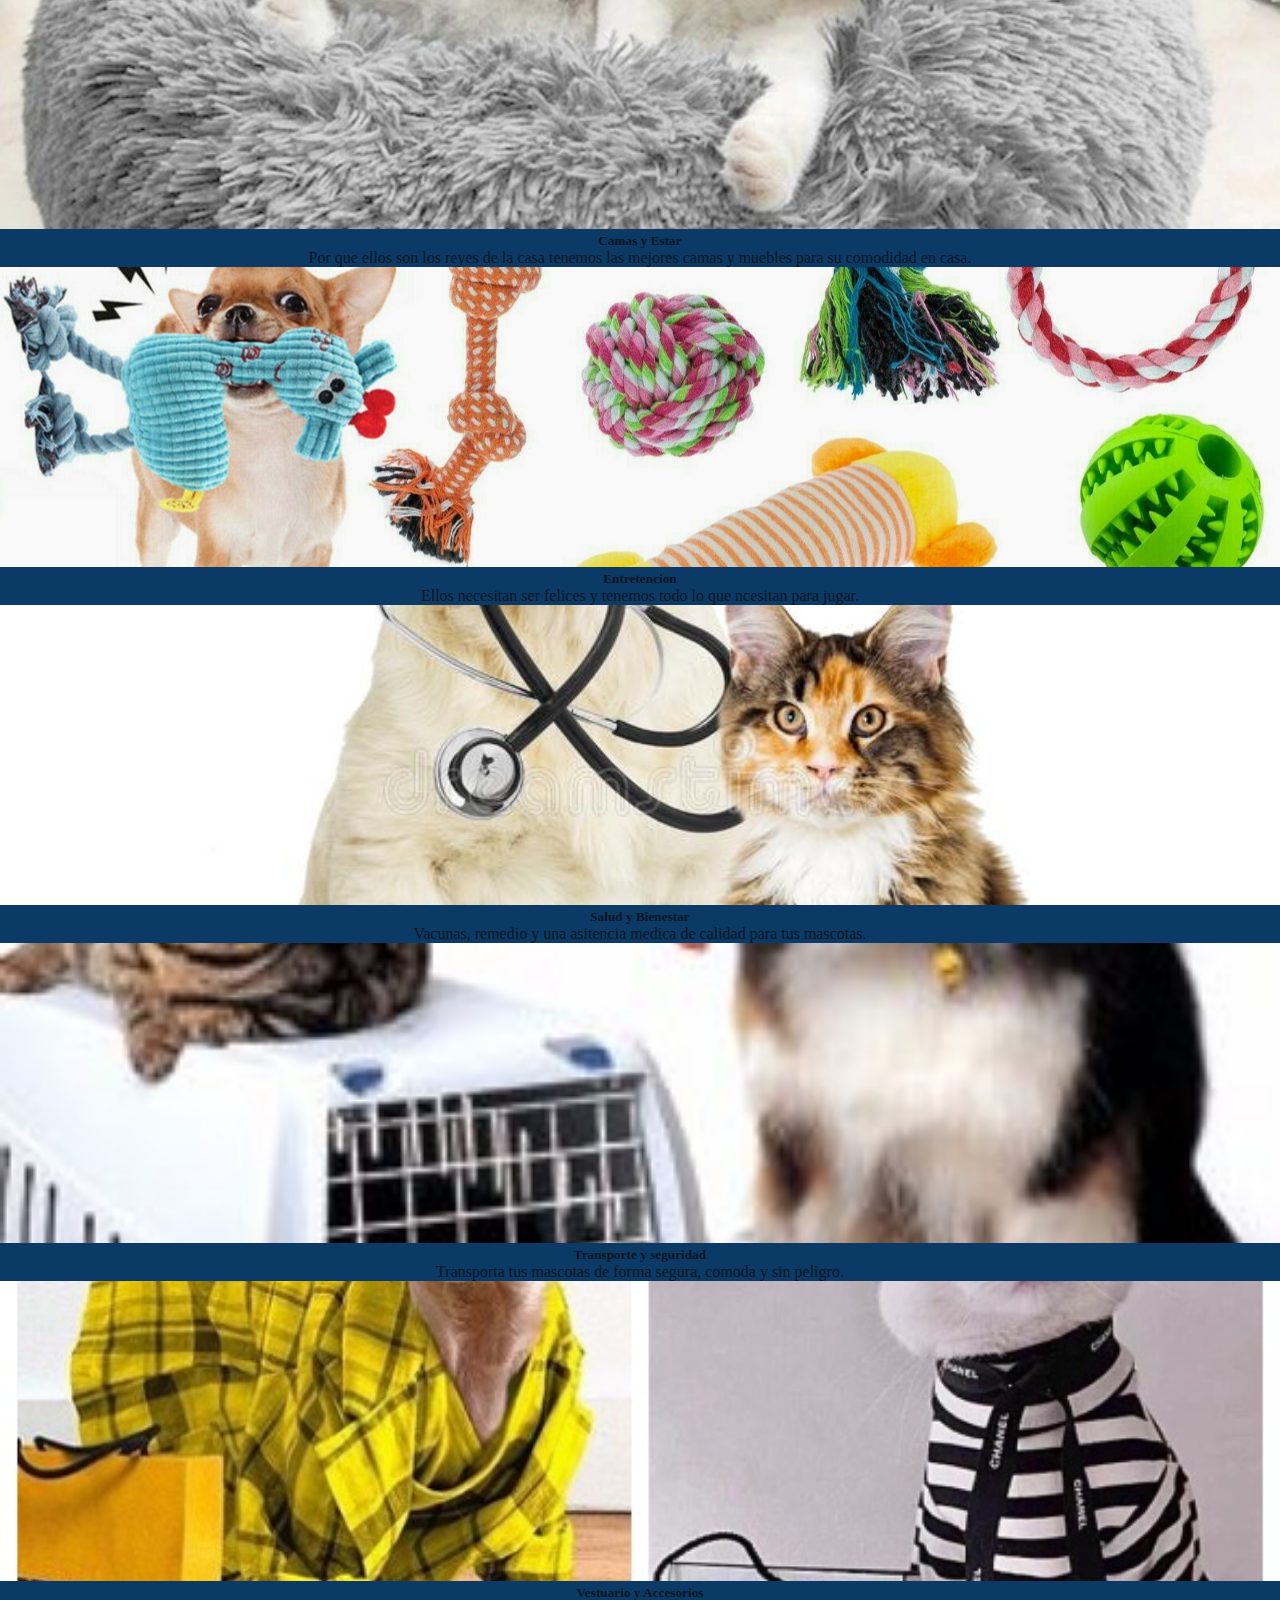
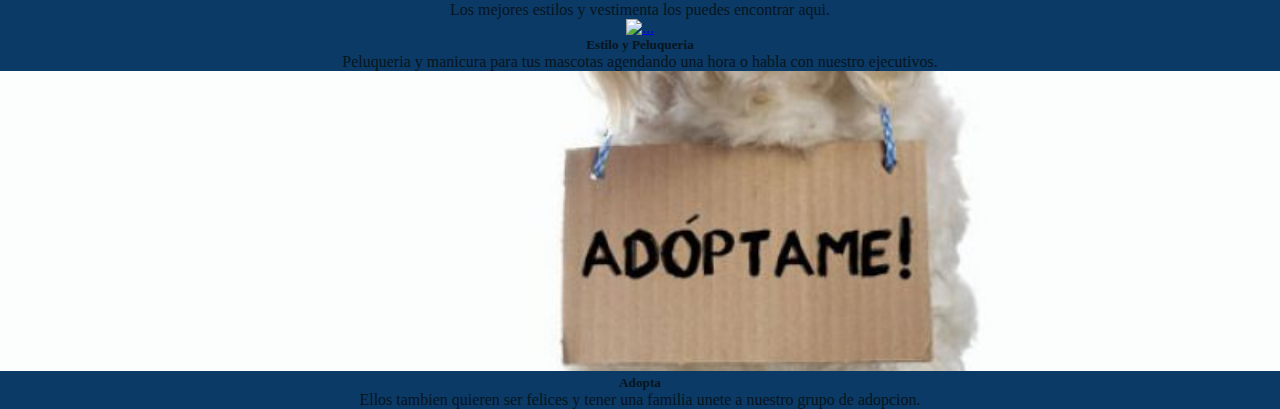
==== commit f7730c69: "Actualizacion Html Completa" ====
--- a/index.html
+++ b/index.html
@@ -11,7 +11,6 @@
     <title>MascotasLover</title>
   </head>
   <body>
-
 
 
     <header>
@@ -60,8 +59,8 @@
 
 
             <form class="d-flex">
-              <input class="form-control me-2" type="search" placeholder="busca" aria-label="Search">
-              <button class="btn btn-outline-success" type="submit">Buscar</button>
+              <input class="form-control me-2" type="search" placeholder="Ingresa tu correo" aria-label="Sign">
+              <button class="btn btn-outline-success" type="submit">Registrarse</button>
             </form>
           </div>
         </div>
@@ -70,7 +69,7 @@
     <br><br><br><br>
 
     <div class="MascotaLover">
-      <h1 class="display-4">Bienvenidos a Tu tienda Favorida!</h1>
+      <h1 class="display-4">Bienvenidos a tu Tienda Favorida!</h1>
       <p class="lead">Aqui podras encontrar los mejores productos para tu regalon de la casa </p>
       <hr class="my-4">
       <p>Estamos comprometidos a entregarte los mejores servicios y productos para tu mascota</p>
@@ -176,34 +175,38 @@
         </div>
         <div class="carousel-inner">
           <div class="carousel-item active">
-            <img src="img/Perros_1.jpg" class="d-block w-100 " alt="Tienda"> 
+            <a href="tienda.html"> 
+            <img src="img/tienda_1.jpg" class="d-block w-100 " alt="Tienda"> </a>
             <div class="carousel-caption d-none d-md-block">
               <h5>Alimentos Adecuado</h5>
-              <p>Comida saludable para tus bebes de la casa</p>
+              <p>Comida saludable y los mejores productos</p>
             </div>
           </div>
 
           <div class="carousel-item">
-            <img src="img/Imagen-2.jpg" class="d-block w-100 " alt="...">
+            <a href="nosotros.html"> 
+            <img src="img/nosotros_4.jpg" class="d-block w-100 " alt="nosotros"> </a>
             <div class="carousel-caption d-none d-md-block">
-              <h5>Alimentos Adecuado</h5>
-              <p>Comida saludable para tus bebes de la casa</p>
+              <h5>Quienes somos</h5>
+              <p>Te invitamos a conocer nuestra empresa</p>
             </div>
           </div>
 
           <div class="carousel-item">
-            <img src="img/alimentacion_2.jpg" class="d-block w-100 " alt="...">
+            <a href="donaciones.html"> 
+            <img src="img/donacion_7.webp" class="d-block w-100 " alt="donaciones"></a>
             <div class="carousel-caption d-none d-md-block ">
-              <h5>Alimentos Adecuado</h5>
-              <p>Comida saludable para tus bebes de la casa</p>
+              <h5>Aportes y donaciones</h5>
+              <p>TTodas estas donacines contribuyen con un mismo fin el de ver a nuestras mascotas felices.</p>
             </div>
           </div>
 
           <div class="carousel-item">
-            <img src="img/alimentacion_2.jpg" class="d-block w-100 " alt="...">
+            <a href="contacto.html"> 
+            <img src="img/contacto_1.jpg" class="d-block w-100 " alt="contactaremos"> </a>
             <div class="carousel-caption d-none d-md-block ">
-              <h5>Alimentos Adecuado</h5>
-              <p>Comida saludable para tus bebes de la casa</p>
+              <h5>Registrate y contactanos</h5>
+              <p>Puedes hacerte socio y entrar a los beneficios y premios de nuestra empresa</p>
             </div>
           </div>
 
@@ -223,43 +226,117 @@
     <div class="col-1"></div>
     </div>
       
-    <br><br><br><br>
-
+    <br>
+    <hr class="my-4">
+    <br>
+    <div class="MascotaLover">
+      <h1 class="display-4">TODO LO QUE NECESITAS</h1>
+      <p class="lead">Revisa en nuestras categorias </p>
+    </div>
           <!-- Caja de imagenes -->
+
           <div class="row row-cols-1 row-cols-md-3 g-4">
             <div class="col">
-              <div class="card">
-                <img src="img/accesorio1.jpg" class="card-img-top" alt="Producto 1 w-20" >
+              <div class="card h-100">
+                <a href="tienda.html">
+                <img src="img/ofertas_2.webp" class="card-img-top" alt="..."></a>
                 <div class="card-body">
-                  <h5 class="card-title">Alimentacion</h5>
-                  <p class="card-text">This is a longer card with supporting text below as a natural lead-in to additional content. This content is a little bit longer.</p>
-                  <a href="#" class="btn btn-primary">ir a la seccion</a>
-                </div>
-              </div>
-            </div>
-            <div class="col">
-              <div class="card">
-                <img src="img/accesorio2.jpg" class="card-img-top" alt="Producto 2 " >
+                  <h5 class="card-title">Ofertas</h5>
+                  <p class="card-text">Puedes ir a las seccion de ofertas donde tenemos los mejores productos y precios a costo accesible.</p>
+                </div>
+              </div>
+            </div>
+            <div class="col">
+              <div class="card h-100">
+                <a href="tienda.html">
+                <img src="img/alimento-para-mascotas.jpg" class="card-img-top" alt="...">  </a>
                 <div class="card-body">
-                  <h5 class="card-title">Accesorios</h5>
-                  <p class="card-text">This is a longer card with supporting text below as a natural lead-in to additional content. This content is a little bit longer.</p>
-                </div>
-              </div>
-            </div>
-            <div class="col">
-              <div class="card">
-                <img src="img/ropa_1.png" class="card-img-top" alt="Producto 2" >
+                  <h5 class="card-title">Alimentos</h5>
+                  <p class="card-text">Una alimentacion sana y saludable es lo que tu mascota necesita</p>
+                </div>
+              </div>
+            </div>
+            <div class="col">
+              <div class="card h-100">
+                <a href="tienda.html">
+                <img src="img/cama_gato_1.jpg" class="card-img-top" alt="..."></a>
                 <div class="card-body">
-                  <h5 class="card-title">Entretenimiento</h5>
-                  <p class="card-text">This is a longer card with supporting text below as a natural lead-in to additional content. This content is a little bit longer.</p>
-                </div>
-              </div>
-            </div>
-          </div>
-    
-    
-
-    </div>
+                  <h5 class="card-title">Camas y Estar</h5>
+                  <p class="card-text">Por que ellos son los reyes de la casa tenemos las mejores camas y muebles para su comodidad en casa.</p>
+                </div>
+              </div>
+            </div>
+    
+            <div class="col">
+              <div class="card h-100">
+                <a href="tienda.html">
+                <img src="img/Juguetes_1.jpg" class="card-img-top" alt="..."></a>
+                <div class="card-body">
+                  <h5 class="card-title">Entretencion</h5>
+                  <p class="card-text">Ellos necesitan ser felices y tenemos todo lo que ncesitan para jugar.</p>
+                </div>
+              </div>
+            </div>
+    
+            <div class="col">
+                <div class="card h-100">
+                  <a href="tienda.html">
+                  <img src="img/salud_1.jpg" class="card-img-top" alt="..."> </a>
+                  <div class="card-body">
+                    <h5 class="card-title">Salud y Bienestar</h5>
+                    <p class="card-text">Vacunas, remedio y una asitencia medica de calidad para tus mascotas.</p>
+                  </div>
+                </div>
+              </div>
+    
+              <div class="col">
+                <div class="card h-100">
+                  <a href="tienda.html">
+                  <img src="img/Transporte_1.jpg" class="card-img-top" alt="..."> </a>
+                  <div class="card-body">
+                    <h5 class="card-title">Transporte y seguridad</h5>
+                    <p class="card-text">Transporta tus mascotas de forma segura, comoda y sin peligro.</p>
+                  </div>
+                </div>
+              </div>
+    
+              <div class="col">
+                <div class="card h-100">
+                  <a href="tienda.html">
+                  <img src="img/vestuario_1.jpg" class="card-img-top" alt="..."> </a>
+                  <div class="card-body">
+                    <h5 class="card-title">Vestuario y Accesorios</h5>
+                    <p class="card-text">Los mejores estilos y vestimenta los puedes encontrar aqui.</p>
+                  </div>
+                </div>
+              </div>
+    
+              <div class="col">
+                <div class="card h-100">
+                  <a href="tienda.html">
+                  <img src="img/Peluqueria_2.jpg" class="card-img-top" alt="..."> </a>
+                  <div class="card-body">
+                    <h5 class="card-title">Estilo y Peluqueria</h5>
+                    <p class="card-text">Peluqueria y manicura para tus mascotas agendando una hora o habla con nuestro ejecutivos.</p>
+                  </div>
+                </div>
+              </div>
+
+              <div class="col">
+                <div class="card h-100">
+                  <a href="donaciones.html">
+                  <img src="img/adopta_2.jpg" class="card-img-top" alt="..."> </a>
+                  <div class="card-body">
+                    <h5 class="card-title">Adopta</h5>
+                    <p class="card-text">Ellos tambien quieren ser felices y tener una familia unete a nuestro grupo de adopcion.</p>
+                  </div>
+                </div>
+              </div>
+    
+          </div>
+    
+    </div>
+
 
     <!-- Option 1: Bootstrap Bundle with Popper -->
     <script src="js/code.js"> </script>
--- a/css/style.css
+++ b/css/style.css
@@ -17,21 +17,31 @@
     background-color: rgb(11, 58, 102) !important;
     position: fixed;
     padding: 20px 0px;
+    color: aliceblue;
+    transition: all .3s;
   }
 
   .navbar-var li:hover > ul.dropdown-menu{
       display: block;
   }
+.dropdown-menu {
+  position: absolute;
+  background-color: rgb(11, 58, 102);
+  display: none;
 
-  .dropdown-submenu {
-      position: relative;
-  }
+}
 
-  .dropdown-submenu > .dropdown-menu {
-      top: 0;
-      margin-top: -5px;
-      left: 100%;
-  }
+.dropdown li a{
+  display: block;
+  padding: 15px;
+  color: rgb(255, 255, 255);
+  font-family: open sans-serif;
+  text-decoration: none;
+
+}
+.dropdown li:hover .dropdown-menu{
+  display:block ;
+}
 
 
   .box {
@@ -132,16 +142,15 @@
     background-color: rgb(31, 116, 173);
   }
 
-  .carousel-item {
-    height: 100vh;
-    min-height: 100px;
-    background: no-repeat center center scroll;
-    -webkit-background-size: relative;
-    -moz-background-size: relative;
-    -o-background-size: relative;
-    background-size: relative;
+
+
+  .d-block {
+    width: 100%;
+    object-fit: cover;
+    position: sticky;
+    border-top-left-radius: calc(0.25rem - 10px);
+    border-top-right-radius: calc(0.25rem - 10px);
   }
-
 
 
   
@@ -152,7 +161,34 @@
   
   .card-img-top {
     width: 100%;
-    height: 400px !important;
-    border-top-left-radius: calc(0.25rem - 80px);
-    border-top-right-radius: calc(0.25rem - 80px);
-  }+    position: sticky;
+    height: 300px !important;
+    border-top-left-radius: calc(0.25rem - 10px);
+    border-top-right-radius: calc(0.25rem - 10px);
+    object-fit: cover;
+  }
+
+
+  .card {
+    display: inline-block;
+    width: 100%;
+    text-align: center;
+    color:rgb(7, 21, 32);
+  }
+
+  .card-2 {
+    border: rgb(217, 223, 228);
+    object-fit: cover;
+    display: inline-block;
+    width: 100%;
+    text-align: center;
+    color:rgb(185, 176, 176);
+    background-color: rgb(31, 116, 173);;
+  }
+
+  .card-text-2 {
+    color: rgb(170, 163, 163);
+    background-color: rgb(31, 116, 173);;
+  }
+
+  
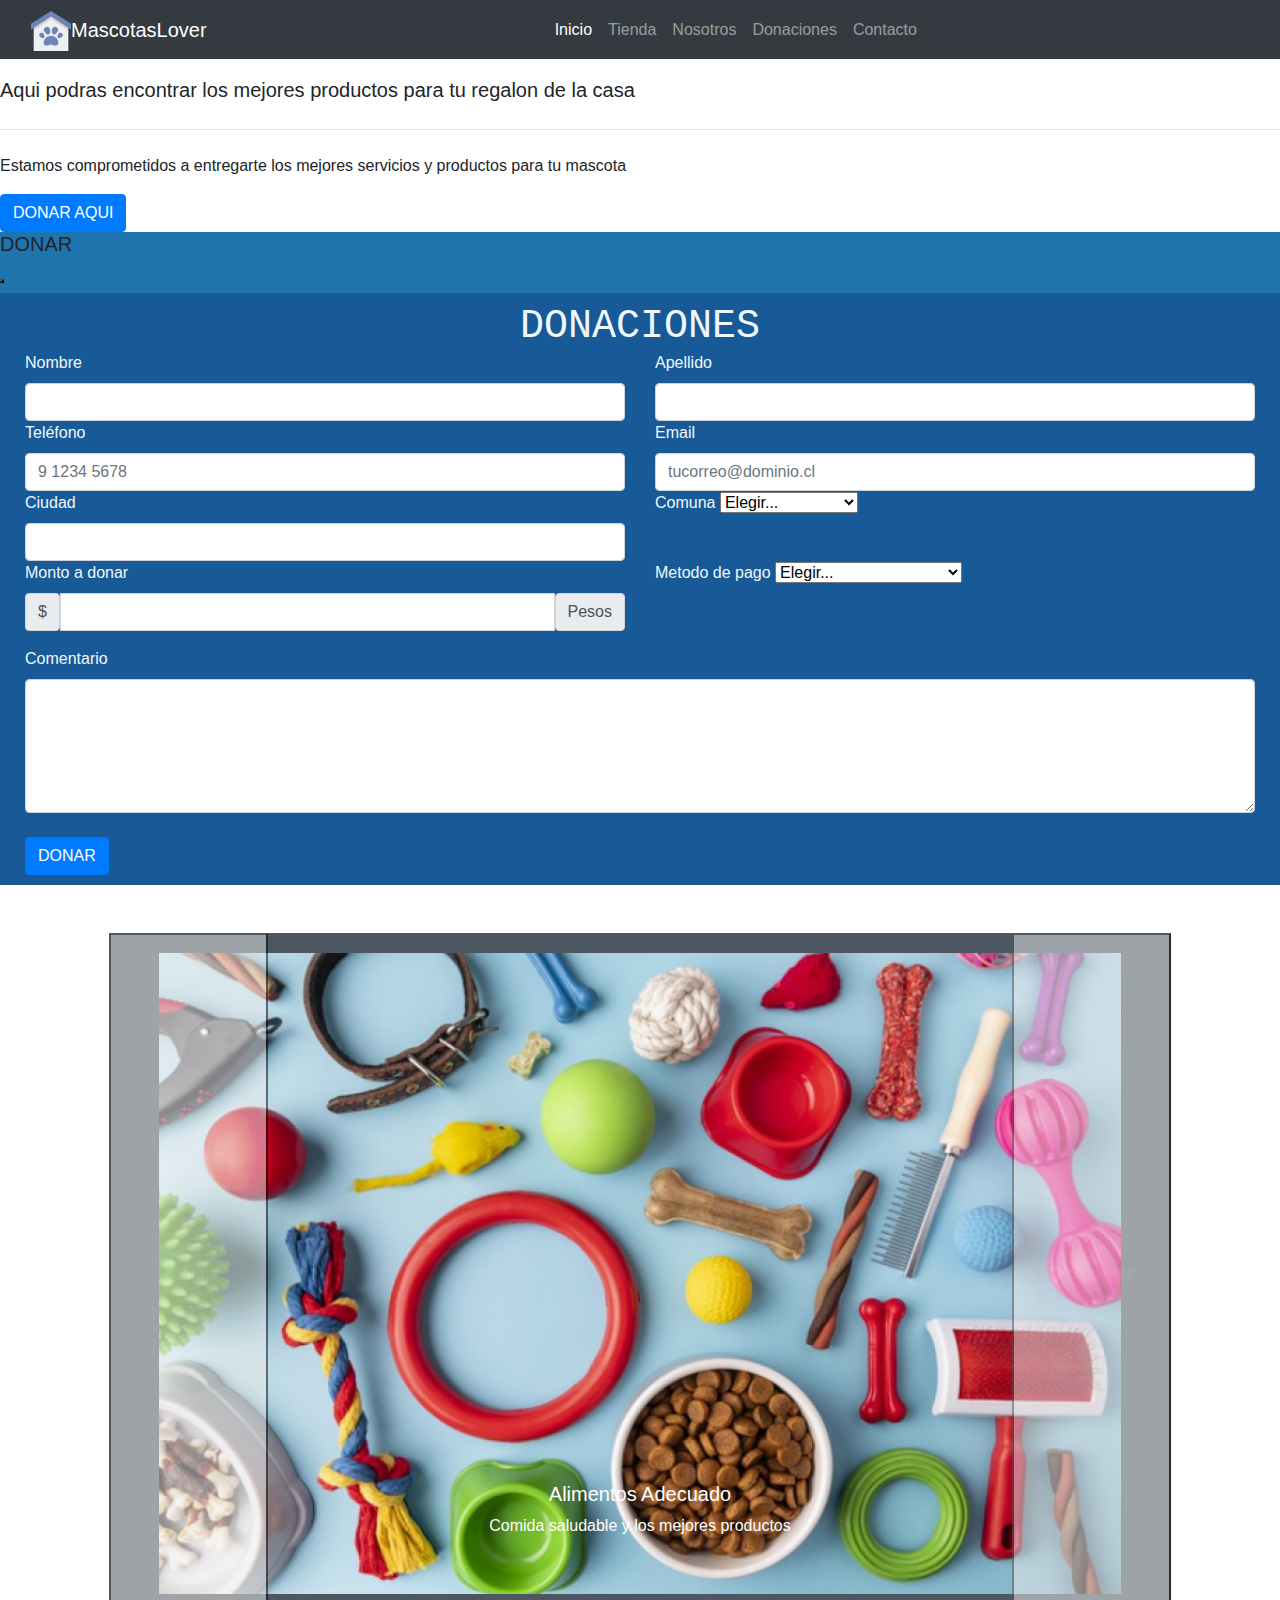
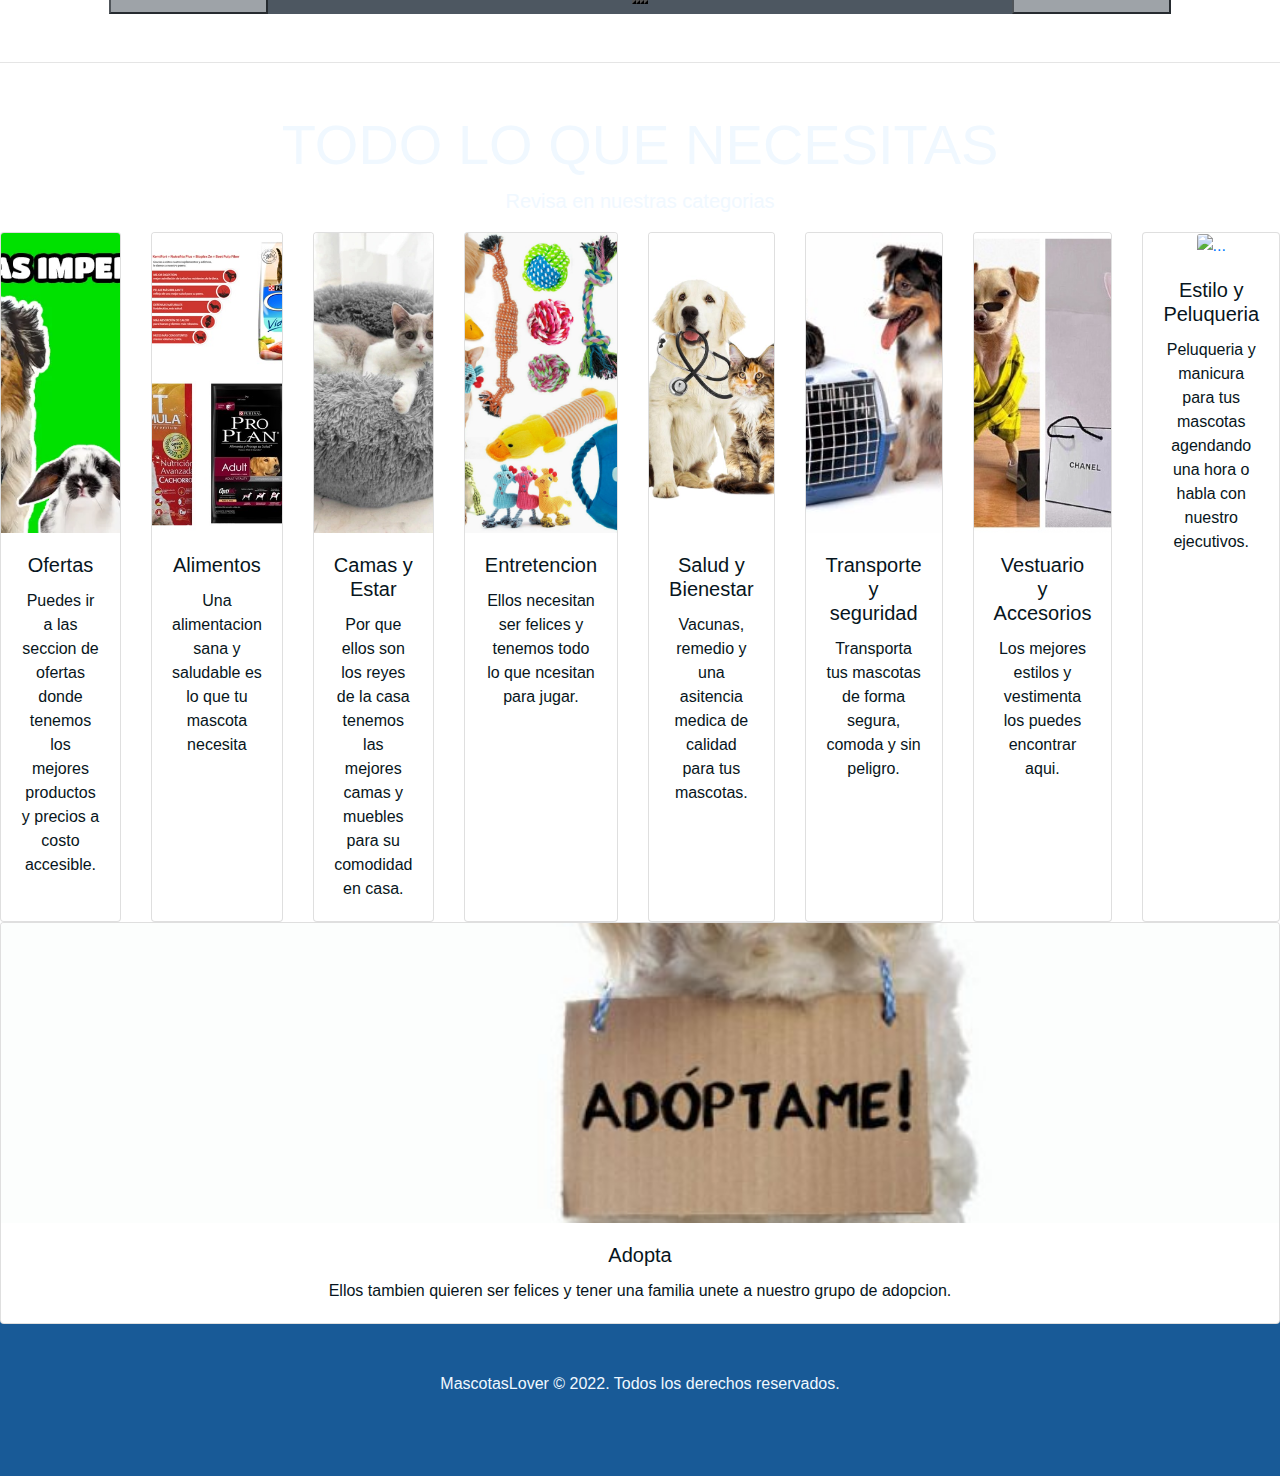
==== commit 0e0a8c90: "Commit Inicial" ====
--- a/index.html
+++ b/index.html
@@ -9,337 +9,376 @@
     <link rel="icon" href="img/logo.png">
     <link rel="stylesheet" href="css/style.css">
     <title>MascotasLover</title>
-  </head>
-  <body>
-
-
-    <header>
-        <nav class="navbar navbar-expand-lg navbar-dark bg-dark fixed-top PX-5">
-            <div class="container-fluid">              
-                <div class="logo">
-                    <img src="img/logo.png" alt="logo" width="40" height="40" class="d-inline-block align-text-top">
+    <html>
+
+    <meta http-equiv="Content-Type" content="text/html; charset=utf-8" />
+    <meta name="viewport" content="width=device-width, initial-scale=1.0">
+
+    <meta http-equiv="Access-Control-Allow-Origin" content="*"> 
+    <meta name="description" content="Load page with Ajax Demo..."/>
+    <link rel="shortcut icon" href="https://www.jose-aguilar.com/blog/wp-content/themes/jaconsulting/favicon.ico" />
+    <link rel="stylesheet" href="css/font-awesome.min.css">
+    <!-- Latest compiled and minified CSS -->
+    <link rel="stylesheet" href="https://maxcdn.bootstrapcdn.com/bootstrap/4.0.0/css/bootstrap.min.css">
+    <link rel="stylesheet" href="css/styles.css">
+    <script src="https://code.jquery.com/jquery-3.2.1.js"></script>
+    <script src="https://cdnjs.cloudflare.com/ajax/libs/popper.js/1.12.9/umd/popper.min.js"></script>
+    <script src="https://maxcdn.bootstrapcdn.com/bootstrap/4.0.0/js/bootstrap.min.js"></script>
+    <script type="text/javascript">
+      $(document).ready(function() {
+        $('#div-btn1').on('click', function() {
+            $('.navbar-nav li').removeClass('active');
+            $("#MascotaLover").load('inc/tienda.php');
+            return false;
+        });
+
+        $('#div-btn2').on('click', function() {
+            $('.navbar-nav li').removeClass('active');
+            $("#MascotaLover").load('inc/nosotros.php');
+            return false;
+        });
+
+        $('#div-btn3').on('click', function() {
+            $('.navbar-nav li').removeClass('active');
+            $("#MascotaLover").load('inc/donaciones.php');
+            return false;
+        });
+
+        $('#div-btn4').on('click', function() {
+            $('.navbar-nav li').removeClass('active');
+            $("#MascotaLover").load('inc/contacto.php');
+            return false;
+        });
+    });
+    </script>  
+    </head>
+
+    <body>
+      <nav class="navbar navbar-expand-lg navbar-dark bg-dark fixed-top PX-5">
+        <div class="container-fluid">              
+            <div class="logo">
+                <img src="img/logo.png" alt="logo" width="40" height="40" class="d-inline-block align-text-top">
+            </div>
+            <a class="navbar-brand" href="index.html">MascotasLover</a>
+            <button class="navbar-toggler" type="button" data-bs-toggle="collapse" data-bs-target="#navbarSupportedContent" aria-controls="navbarSupportedContent" aria-expanded="false" aria-label="Toggle navigation">
+                <span class="navbar-toggler-icon"></span>
+                </button>
+                <div class="collapse navbar-collapse" id="navbarSupportedContent">                       
+                <ul class="navbar-nav mx-auto mb-2 mb-lg-0">
+                              <li class="nav-item active">
+                                  <a class="nav-link" href="index.html">Inicio</a>
+                              </li>
+                              <li class="nav-item">
+                                  <a class="nav-link" id="div-btn1" href="#">Tienda</a>
+                              </li>
+                              <li class="nav-item">
+                                  <a class="nav-link" id="div-btn2" href="#">Nosotros</a>
+                              </li>
+                              <li class="nav-item">
+                                  <a class="nav-link" id="div-btn3" href="#">Donaciones</a>
+                              </li>
+                              <li class="nav-item">
+                                  <a class="nav-link" id="div-btn4" href="#">Contacto</a>
+                              </li>
+                          </ul>
+                      </div>
+                  </nav>
+                  <div id="MascotaLover">
+                      <div id="central-content">
+                        <h1 class="display-4">Bienvenidos a tu Tienda Favorida!</h1>
+                        <p class="lead">Aqui podras encontrar los mejores productos para tu regalon de la casa </p>
+                        <hr class="my-4">
+                        <p>Estamos comprometidos a entregarte los mejores servicios y productos para tu mascota</p>
+                        <button class="btn btn-primary" type="button" data-bs-toggle="offcanvas" data-bs-target="#offcanvasRight" aria-controls="offcanvasRight">DONAR AQUI</button>
+                      
+                        <div class="offcanvas offcanvas-end" tabindex="-1" id="offcanvasRight" aria-labelledby="offcanvasRightLabel">
+                          <div class="offcanvas-header">
+                            <h5 id="offcanvasRightLabel">DONAR</h5>
+                            <button type="button" class="btn-close text-reset" data-bs-dismiss="offcanvas" aria-label="Close"></button>
+                          </div>
+                          <div class="offcanvas-body">
+                            <div class="donaciones">
+                              <h1 class="titulo-donaciones">DONACIONES</h1>  
+                                <div class="col-12">
+                                <form class="row g-3">
+                                      
+                                      <div class="col-md-6">
+                                      <label for="inputnombre" class="form-label">Nombre</label>
+                                      <input type="text" class="form-control" id="inputnombre" required minlength="3" maxlength="30" pattern="[A-Za-z]+">
+                                      </div>
+                                      <div class="col-md-6">
+                                      <label for="inputapellido" class="form-label">Apellido</label>
+                                      <input type="text" class="form-control" id="inputapellido" required minlength="3" maxlength="30" pattern="[A-Za-z]+">
+                                      </div>
+                                      <div class="col-md-6">
+                                      <label for="inputTelefono" class="form-label">Teléfono</label>
+                                      <input type="text" class="form-control" id="inputTelefono" placeholder="9 1234 5678" required pattern="^[9|8|7|6|5]\d{8}$">
+                                      </div>
+                                      <div class="col-md-6">
+                                      <label for="inputEmail" class="form-label">Email</label>
+                                      <input type="email" class="form-control" id="inputEmail" placeholder="tucorreo@dominio.cl" required>
+                                      </div>
+                                      <div class="col-md-6">
+                                      <label for="inputCity" class="form-label">Ciudad</label>
+                                      <input type="text" class="form-control" id="inputCity">
+                                      </div>
+                                      <div class="col-md-6">
+                                      <label for="inputState" class="form-label">Comuna</label>
+                                      <select id="inputState" class="form-select">
+                                      <option selected>Elegir...</option>
+                                      <option>La Florida</option>
+                                      <option>Maipú</option>
+                                      <option>Santiago Centro</option>
+                                      <option>Pudahuel</option>
+                                      <option>Otro</option>
+                                      </select>
+                                      </div>
+                                      <div class="col-md-6">
+                                          <label for="inputDonacion" class="form-label">Monto a donar</label>
+                                      
+                                      <div class="input-group mb-3">
+                                          <span class="input-group-text">$</span>
+                                          <input type="number" class="form-control" aria-label="Amount (to the nearest dollar)">
+                                          <span class="input-group-text">Pesos</span>
+                                      </div>
+                                      </div>
+                                      <div class="col-md-6">
+                                          <label for="inputState" class="form-label">Metodo de pago</label>
+                                          <select id="inputState" class="form-select">
+                                          <option selected>Elegir...</option>
+                                          <option>Credito</option>
+                                          <option>Debito</option>
+                                          <option>Cuenta Corriente</option>
+                                          <option>Transferencia Bancaria</option>
+                  
+                                          </select>
+                                      </div>
+                                      <div class="col-12">
+                                          <label for="inputComentario" class="form-label">Comentario</label>
+                                          <textarea class="form-control" id="inputComentario" maxlength="140" rows="5"></textarea>
+                                      </div>
+                  
+                  
+                                      <div class="col-12">
+                                      <br>
+                                      <button type="submit" class="btn btn-primary">DONAR</button>
+                                      </div>
+                                </form>
+                                </div>
+                               
+                          </div>
+                            
+                          </div>
+                      </div>
+                  <br><br>
+                  
+                  
+                  
+                      <!-- programacion de carrusel de imagenes-->
+                  
+                      <div class="row" >
+                          <div class="col-1">
+                  
+                          </div>
+                          <div class="col-10">
+                              
+                      <div id="idcarrusel" class="carousel slide" data-bs-ride="carousel">
+                          <div class="carousel-indicators">
+                            <button type="button" data-bs-target="#idcarrusel" data-bs-slide-to="0" class="active" aria-current="true" aria-label="Slide 1"></button>
+                            <button type="button" data-bs-target="#idcarrusel" data-bs-slide-to="1" aria-label="Slide 2"></button>
+                            <button type="button" data-bs-target="#idcarrusel" data-bs-slide-to="2" aria-label="Slide 3"></button>
+                            <button type="button" data-bs-target="#idcarrusel" data-bs-slide-to="3" aria-label="Slide 4"></button>
+                          </div>
+                          <div class="carousel-inner">
+                            <div class="carousel-item active">
+                              <a href="tienda.html"> 
+                              <img src="img/tienda_1.jpg" class="d-block w-100 " alt="Tienda"> </a>
+                              <div class="carousel-caption d-none d-md-block">
+                                <h5>Alimentos Adecuado</h5>
+                                <p>Comida saludable y los mejores productos</p>
+                              </div>
+                            </div>
+                  
+                            <div class="carousel-item">
+                              <a href="nosotros.html"> 
+                              <img src="img/nosotros_4.jpg" class="d-block w-100 " alt="nosotros"> </a>
+                              <div class="carousel-caption d-none d-md-block">
+                                <h5>Quienes somos</h5>
+                                <p>Te invitamos a conocer nuestra empresa</p>
+                              </div>
+                            </div>
+                  
+                            <div class="carousel-item">
+                              <a href="donaciones.html"> 
+                              <img src="img/donacion_7.webp" class="d-block w-100 " alt="donaciones"></a>
+                              <div class="carousel-caption d-none d-md-block ">
+                                <h5>Aportes y donaciones</h5>
+                                <p>TTodas estas donacines contribuyen con un mismo fin el de ver a nuestras mascotas felices.</p>
+                              </div>
+                            </div>
+                  
+                            <div class="carousel-item">
+                              <a href="contacto.html"> 
+                              <img src="img/contacto_1.jpg" class="d-block w-100 " alt="contactaremos"> </a>
+                              <div class="carousel-caption d-none d-md-block ">
+                                <h5>Registrate y contactanos</h5>
+                                <p>Puedes hacerte socio y entrar a los beneficios y premios de nuestra empresa</p>
+                              </div>
+                            </div>
+                  
+                  
+                  
+                          </div>
+                          <button class="carousel-control-prev" type="button" data-bs-target="#idcarrusel" data-bs-slide="prev">
+                            <span class="carousel-control-prev-icon" aria-hidden="true"></span>
+                            <span class="visually-hidden">Atras</span>
+                          </button>
+                          <button class="carousel-control-next" type="button" data-bs-target="#idcarrusel" data-bs-slide="next">
+                            <span class="carousel-control-next-icon" aria-hidden="true"></span>
+                            <span class="visually-hidden">Siguiente</span>
+                          </button>
+                        </div>
+                      </div>
+                      <div class="col-1"></div>
+                      </div>
+                        
+                      <br>
+                      <hr class="my-4">
+                      <br>
+                      <div class="MascotaLover">
+                        <h1 class="display-4">TODO LO QUE NECESITAS</h1>
+                        <p class="lead">Revisa en nuestras categorias </p>
+                      </div>
+                            <!-- Caja de imagenes -->
+                  
+                            <div class="row row-cols-1 row-cols-md-3 g-4">
+                              <div class="col">
+                                <div class="card h-100">
+                                  <a href="tienda.html">
+                                  <img src="img/ofertas_2.webp" class="card-img-top" alt="..."></a>
+                                  <div class="card-body">
+                                    <h5 class="card-title">Ofertas</h5>
+                                    <p class="card-text">Puedes ir a las seccion de ofertas donde tenemos los mejores productos y precios a costo accesible.</p>
+                                  </div>
+                                </div>
+                              </div>
+                              <div class="col">
+                                <div class="card h-100">
+                                  <a href="tienda.html">
+                                  <img src="img/alimento-para-mascotas.jpg" class="card-img-top" alt="...">  </a>
+                                  <div class="card-body">
+                                    <h5 class="card-title">Alimentos</h5>
+                                    <p class="card-text">Una alimentacion sana y saludable es lo que tu mascota necesita</p>
+                                  </div>
+                                </div>
+                              </div>
+                              <div class="col">
+                                <div class="card h-100">
+                                  <a href="tienda.html">
+                                  <img src="img/cama_gato_1.jpg" class="card-img-top" alt="..."></a>
+                                  <div class="card-body">
+                                    <h5 class="card-title">Camas y Estar</h5>
+                                    <p class="card-text">Por que ellos son los reyes de la casa tenemos las mejores camas y muebles para su comodidad en casa.</p>
+                                  </div>
+                                </div>
+                              </div>
+                      
+                              <div class="col">
+                                <div class="card h-100">
+                                  <a href="tienda.html">
+                                  <img src="img/Juguetes_1.jpg" class="card-img-top" alt="..."></a>
+                                  <div class="card-body">
+                                    <h5 class="card-title">Entretencion</h5>
+                                    <p class="card-text">Ellos necesitan ser felices y tenemos todo lo que ncesitan para jugar.</p>
+                                  </div>
+                                </div>
+                              </div>
+                      
+                              <div class="col">
+                                  <div class="card h-100">
+                                    <a href="tienda.html">
+                                    <img src="img/salud_1.jpg" class="card-img-top" alt="..."> </a>
+                                    <div class="card-body">
+                                      <h5 class="card-title">Salud y Bienestar</h5>
+                                      <p class="card-text">Vacunas, remedio y una asitencia medica de calidad para tus mascotas.</p>
+                                    </div>
+                                  </div>
+                                </div>
+                      
+                                <div class="col">
+                                  <div class="card h-100">
+                                    <a href="tienda.html">
+                                    <img src="img/Transporte_1.jpg" class="card-img-top" alt="..."> </a>
+                                    <div class="card-body">
+                                      <h5 class="card-title">Transporte y seguridad</h5>
+                                      <p class="card-text">Transporta tus mascotas de forma segura, comoda y sin peligro.</p>
+                                    </div>
+                                  </div>
+                                </div>
+                      
+                                <div class="col">
+                                  <div class="card h-100">
+                                    <a href="tienda.html">
+                                    <img src="img/vestuario_1.jpg" class="card-img-top" alt="..."> </a>
+                                    <div class="card-body">
+                                      <h5 class="card-title">Vestuario y Accesorios</h5>
+                                      <p class="card-text">Los mejores estilos y vestimenta los puedes encontrar aqui.</p>
+                                    </div>
+                                  </div>
+                                </div>
+                      
+                                <div class="col">
+                                  <div class="card h-100">
+                                    <a href="tienda.html">
+                                    <img src="img/Peluqueria_2.jpg" class="card-img-top" alt="..."> </a>
+                                    <div class="card-body">
+                                      <h5 class="card-title">Estilo y Peluqueria</h5>
+                                      <p class="card-text">Peluqueria y manicura para tus mascotas agendando una hora o habla con nuestro ejecutivos.</p>
+                                    </div>
+                                  </div>
+                                </div>
+                  
+                                <div class="col">
+                                  <div class="card h-100">
+                                    <a href="donaciones.html">
+                                    <img src="img/adopta_2.jpg" class="card-img-top" alt="..."> </a>
+                                    <div class="card-body">
+                                      <h5 class="card-title">Adopta</h5>
+                                      <p class="card-text">Ellos tambien quieren ser felices y tener una familia unete a nuestro grupo de adopcion.</p>
+                                    </div>
+                                  </div>
+                                </div>
+                      
+                            </div>
+                      
+                      </div>
+                      </div>
+                  </div>
+              </div>
+              <footer class="footer">
+                <div class="footer-container">
+                  <p>MascotasLover © 2022. Todos los derechos reservados.</p>
                 </div>
-                <a class="navbar-brand" href="index.html">MascotasLover</a>
-                <button class="navbar-toggler" type="button" data-bs-toggle="collapse" data-bs-target="#navbarSupportedContent" aria-controls="navbarSupportedContent" aria-expanded="false" aria-label="Toggle navigation">
-                    <span class="navbar-toggler-icon"></span>
-                    </button>
-                    <div class="collapse navbar-collapse" id="navbarSupportedContent">                       
-
-
-            <ul class="navbar-nav mx-auto mb-2 mb-lg-0">
-              <li class="nav-item">
-                <a class="nav-link active" aria-current="page" href="index.html">Inicio</a>
-              </li>
-
-              <li class="nav-item dropdown">
-                <a class="nav-link dropdown-toggle" href="tienda.html" id="navbarDropdownMenuLink" role="button" data-bs-toggle="dropdown" aria-expanded="false">
-                 Tienda
-                </a>
-                <ul class="dropdown-menu" aria-labelledby="navbarDropdownMenuLink">
-                  <li><a class="dropdown-item" href="tienda.html">Productos</a></li>
-                  <li><a class="dropdown-item" href="tienda.html">Alimentacion</a></li>
-                  <li><a class="dropdown-item" href="tienda.html">Entretenimiento</a></li>
-                  <li><a class="dropdown-item" href="tienda.html">Accesorios</a></li>
-                </ul>
-              </li>
-
-
-              <li class="nav-item">
-                <a class="nav-link" href="nosotros.html">Nosotros</a>
-              </li>           
-
-              <li class="nav-item">
-                <a class="nav-link" href="donaciones.html">Donaciones</a>
-              </li>
-
-              <li class="nav-item">
-                <a class="nav-link" href="contacto.html">Contacto</a>
-              </li> 
-            </ul>
-
-
-            <form class="d-flex">
-              <input class="form-control me-2" type="search" placeholder="Ingresa tu correo" aria-label="Sign">
-              <button class="btn btn-outline-success" type="submit">Registrarse</button>
-            </form>
+              </footer>
           </div>
-        </div>
-      </nav>
-    </header> 
-    <br><br><br><br>
-
-    <div class="MascotaLover">
-      <h1 class="display-4">Bienvenidos a tu Tienda Favorida!</h1>
-      <p class="lead">Aqui podras encontrar los mejores productos para tu regalon de la casa </p>
-      <hr class="my-4">
-      <p>Estamos comprometidos a entregarte los mejores servicios y productos para tu mascota</p>
-      <button class="btn btn-primary" type="button" data-bs-toggle="offcanvas" data-bs-target="#offcanvasRight" aria-controls="offcanvasRight">DONAR AQUI</button>
-    
-      <div class="offcanvas offcanvas-end" tabindex="-1" id="offcanvasRight" aria-labelledby="offcanvasRightLabel">
-        <div class="offcanvas-header">
-          <h5 id="offcanvasRightLabel">DONAR</h5>
-          <button type="button" class="btn-close text-reset" data-bs-dismiss="offcanvas" aria-label="Close"></button>
-        </div>
-        <div class="offcanvas-body">
-          <div class="donaciones">
-            <h1 class="titulo-donaciones">DONACIONES</h1>  
-              <div class="col-12">
-              <form class="row g-3">
-                    
-                    <div class="col-md-6">
-                    <label for="inputnombre" class="form-label">Nombre</label>
-                    <input type="text" class="form-control" id="inputnombre" required minlength="3" maxlength="30" pattern="[A-Za-z]+">
-                    </div>
-                    <div class="col-md-6">
-                    <label for="inputapellido" class="form-label">Apellido</label>
-                    <input type="text" class="form-control" id="inputapellido" required minlength="3" maxlength="30" pattern="[A-Za-z]+">
-                    </div>
-                    <div class="col-md-6">
-                    <label for="inputTelefono" class="form-label">Teléfono</label>
-                    <input type="text" class="form-control" id="inputTelefono" placeholder="9 1234 5678" required pattern="^[9|8|7|6|5]\d{8}$">
-                    </div>
-                    <div class="col-md-6">
-                    <label for="inputEmail" class="form-label">Email</label>
-                    <input type="email" class="form-control" id="inputEmail" placeholder="tucorreo@dominio.cl" required>
-                    </div>
-                    <div class="col-md-6">
-                    <label for="inputCity" class="form-label">Ciudad</label>
-                    <input type="text" class="form-control" id="inputCity">
-                    </div>
-                    <div class="col-md-6">
-                    <label for="inputState" class="form-label">Comuna</label>
-                    <select id="inputState" class="form-select">
-                    <option selected>Elegir...</option>
-                    <option>La Florida</option>
-                    <option>Maipú</option>
-                    <option>Santiago Centro</option>
-                    <option>Pudahuel</option>
-                    <option>Otro</option>
-                    </select>
-                    </div>
-                    <div class="col-md-6">
-                        <label for="inputDonacion" class="form-label">Monto a donar</label>
-                    
-                    <div class="input-group mb-3">
-                        <span class="input-group-text">$</span>
-                        <input type="number" class="form-control" aria-label="Amount (to the nearest dollar)">
-                        <span class="input-group-text">Pesos</span>
-                    </div>
-                    </div>
-                    <div class="col-md-6">
-                        <label for="inputState" class="form-label">Metodo de pago</label>
-                        <select id="inputState" class="form-select">
-                        <option selected>Elegir...</option>
-                        <option>Credito</option>
-                        <option>Debito</option>
-                        <option>Cuenta Corriente</option>
-                        <option>Transferencia Bancaria</option>
-
-                        </select>
-                    </div>
-                    <div class="col-12">
-                        <label for="inputComentario" class="form-label">Comentario</label>
-                        <textarea class="form-control" id="inputComentario" maxlength="140" rows="5"></textarea>
-                    </div>
-
-
-                    <div class="col-12">
-                    <br>
-                    <button type="submit" class="btn btn-primary">DONAR</button>
-                    </div>
-              </form>
+          
+          <div class="row">
+              <div class="col-lg-12">
+                  <script async src="//pagead2.googlesyndication.com/pagead/js/adsbygoogle.js"></script>
+                  <!-- Bloque de anuncios adaptable -->
+                  <ins class="adsbygoogle"
+                       style="display:block"
+                       data-ad-client="ca-pub-6676636635558550"
+                       data-ad-slot="8523024962"
+                       data-ad-format="auto"
+                       data-full-width-responsive="true"></ins>
+                  <script>
+                  (adsbygoogle = window.adsbygoogle || []).push({});
+                  </script>
               </div>
-             
-        </div>
+          </div>
           
-        </div>
-    </div>
-<br><br>
-
-
-
-    <!-- programacion de carrusel de imagenes-->
-
-    <div class="row" >
-        <div class="col-1">
-
-        </div>
-        <div class="col-10">
-            
-    <div id="idcarrusel" class="carousel slide" data-bs-ride="carousel">
-        <div class="carousel-indicators">
-          <button type="button" data-bs-target="#idcarrusel" data-bs-slide-to="0" class="active" aria-current="true" aria-label="Slide 1"></button>
-          <button type="button" data-bs-target="#idcarrusel" data-bs-slide-to="1" aria-label="Slide 2"></button>
-          <button type="button" data-bs-target="#idcarrusel" data-bs-slide-to="2" aria-label="Slide 3"></button>
-          <button type="button" data-bs-target="#idcarrusel" data-bs-slide-to="3" aria-label="Slide 4"></button>
-        </div>
-        <div class="carousel-inner">
-          <div class="carousel-item active">
-            <a href="tienda.html"> 
-            <img src="img/tienda_1.jpg" class="d-block w-100 " alt="Tienda"> </a>
-            <div class="carousel-caption d-none d-md-block">
-              <h5>Alimentos Adecuado</h5>
-              <p>Comida saludable y los mejores productos</p>
-            </div>
-          </div>
-
-          <div class="carousel-item">
-            <a href="nosotros.html"> 
-            <img src="img/nosotros_4.jpg" class="d-block w-100 " alt="nosotros"> </a>
-            <div class="carousel-caption d-none d-md-block">
-              <h5>Quienes somos</h5>
-              <p>Te invitamos a conocer nuestra empresa</p>
-            </div>
-          </div>
-
-          <div class="carousel-item">
-            <a href="donaciones.html"> 
-            <img src="img/donacion_7.webp" class="d-block w-100 " alt="donaciones"></a>
-            <div class="carousel-caption d-none d-md-block ">
-              <h5>Aportes y donaciones</h5>
-              <p>TTodas estas donacines contribuyen con un mismo fin el de ver a nuestras mascotas felices.</p>
-            </div>
-          </div>
-
-          <div class="carousel-item">
-            <a href="contacto.html"> 
-            <img src="img/contacto_1.jpg" class="d-block w-100 " alt="contactaremos"> </a>
-            <div class="carousel-caption d-none d-md-block ">
-              <h5>Registrate y contactanos</h5>
-              <p>Puedes hacerte socio y entrar a los beneficios y premios de nuestra empresa</p>
-            </div>
-          </div>
-
-
-
-        </div>
-        <button class="carousel-control-prev" type="button" data-bs-target="#idcarrusel" data-bs-slide="prev">
-          <span class="carousel-control-prev-icon" aria-hidden="true"></span>
-          <span class="visually-hidden">Atras</span>
-        </button>
-        <button class="carousel-control-next" type="button" data-bs-target="#idcarrusel" data-bs-slide="next">
-          <span class="carousel-control-next-icon" aria-hidden="true"></span>
-          <span class="visually-hidden">Siguiente</span>
-        </button>
       </div>
-    </div>
-    <div class="col-1"></div>
-    </div>
+    </body>
+</html>
       
-    <br>
-    <hr class="my-4">
-    <br>
-    <div class="MascotaLover">
-      <h1 class="display-4">TODO LO QUE NECESITAS</h1>
-      <p class="lead">Revisa en nuestras categorias </p>
-    </div>
-          <!-- Caja de imagenes -->
-
-          <div class="row row-cols-1 row-cols-md-3 g-4">
-            <div class="col">
-              <div class="card h-100">
-                <a href="tienda.html">
-                <img src="img/ofertas_2.webp" class="card-img-top" alt="..."></a>
-                <div class="card-body">
-                  <h5 class="card-title">Ofertas</h5>
-                  <p class="card-text">Puedes ir a las seccion de ofertas donde tenemos los mejores productos y precios a costo accesible.</p>
-                </div>
-              </div>
-            </div>
-            <div class="col">
-              <div class="card h-100">
-                <a href="tienda.html">
-                <img src="img/alimento-para-mascotas.jpg" class="card-img-top" alt="...">  </a>
-                <div class="card-body">
-                  <h5 class="card-title">Alimentos</h5>
-                  <p class="card-text">Una alimentacion sana y saludable es lo que tu mascota necesita</p>
-                </div>
-              </div>
-            </div>
-            <div class="col">
-              <div class="card h-100">
-                <a href="tienda.html">
-                <img src="img/cama_gato_1.jpg" class="card-img-top" alt="..."></a>
-                <div class="card-body">
-                  <h5 class="card-title">Camas y Estar</h5>
-                  <p class="card-text">Por que ellos son los reyes de la casa tenemos las mejores camas y muebles para su comodidad en casa.</p>
-                </div>
-              </div>
-            </div>
-    
-            <div class="col">
-              <div class="card h-100">
-                <a href="tienda.html">
-                <img src="img/Juguetes_1.jpg" class="card-img-top" alt="..."></a>
-                <div class="card-body">
-                  <h5 class="card-title">Entretencion</h5>
-                  <p class="card-text">Ellos necesitan ser felices y tenemos todo lo que ncesitan para jugar.</p>
-                </div>
-              </div>
-            </div>
-    
-            <div class="col">
-                <div class="card h-100">
-                  <a href="tienda.html">
-                  <img src="img/salud_1.jpg" class="card-img-top" alt="..."> </a>
-                  <div class="card-body">
-                    <h5 class="card-title">Salud y Bienestar</h5>
-                    <p class="card-text">Vacunas, remedio y una asitencia medica de calidad para tus mascotas.</p>
-                  </div>
-                </div>
-              </div>
-    
-              <div class="col">
-                <div class="card h-100">
-                  <a href="tienda.html">
-                  <img src="img/Transporte_1.jpg" class="card-img-top" alt="..."> </a>
-                  <div class="card-body">
-                    <h5 class="card-title">Transporte y seguridad</h5>
-                    <p class="card-text">Transporta tus mascotas de forma segura, comoda y sin peligro.</p>
-                  </div>
-                </div>
-              </div>
-    
-              <div class="col">
-                <div class="card h-100">
-                  <a href="tienda.html">
-                  <img src="img/vestuario_1.jpg" class="card-img-top" alt="..."> </a>
-                  <div class="card-body">
-                    <h5 class="card-title">Vestuario y Accesorios</h5>
-                    <p class="card-text">Los mejores estilos y vestimenta los puedes encontrar aqui.</p>
-                  </div>
-                </div>
-              </div>
-    
-              <div class="col">
-                <div class="card h-100">
-                  <a href="tienda.html">
-                  <img src="img/Peluqueria_2.jpg" class="card-img-top" alt="..."> </a>
-                  <div class="card-body">
-                    <h5 class="card-title">Estilo y Peluqueria</h5>
-                    <p class="card-text">Peluqueria y manicura para tus mascotas agendando una hora o habla con nuestro ejecutivos.</p>
-                  </div>
-                </div>
-              </div>
-
-              <div class="col">
-                <div class="card h-100">
-                  <a href="donaciones.html">
-                  <img src="img/adopta_2.jpg" class="card-img-top" alt="..."> </a>
-                  <div class="card-body">
-                    <h5 class="card-title">Adopta</h5>
-                    <p class="card-text">Ellos tambien quieren ser felices y tener una familia unete a nuestro grupo de adopcion.</p>
-                  </div>
-                </div>
-              </div>
-    
-          </div>
-    
-    </div>
-
-
-    <!-- Option 1: Bootstrap Bundle with Popper -->
-    <script src="js/code.js"> </script>
-    <script src="https://cdn.jsdelivr.net/npm/bootstrap@5.1.3/dist/js/bootstrap.bundle.min.js" integrity="sha384-ka7Sk0Gln4gmtz2MlQnikT1wXgYsOg+OMhuP+IlRH9sENBO0LRn5q+8nbTov4+1p" crossorigin="anonymous"></script>
-  </body>
-</html>